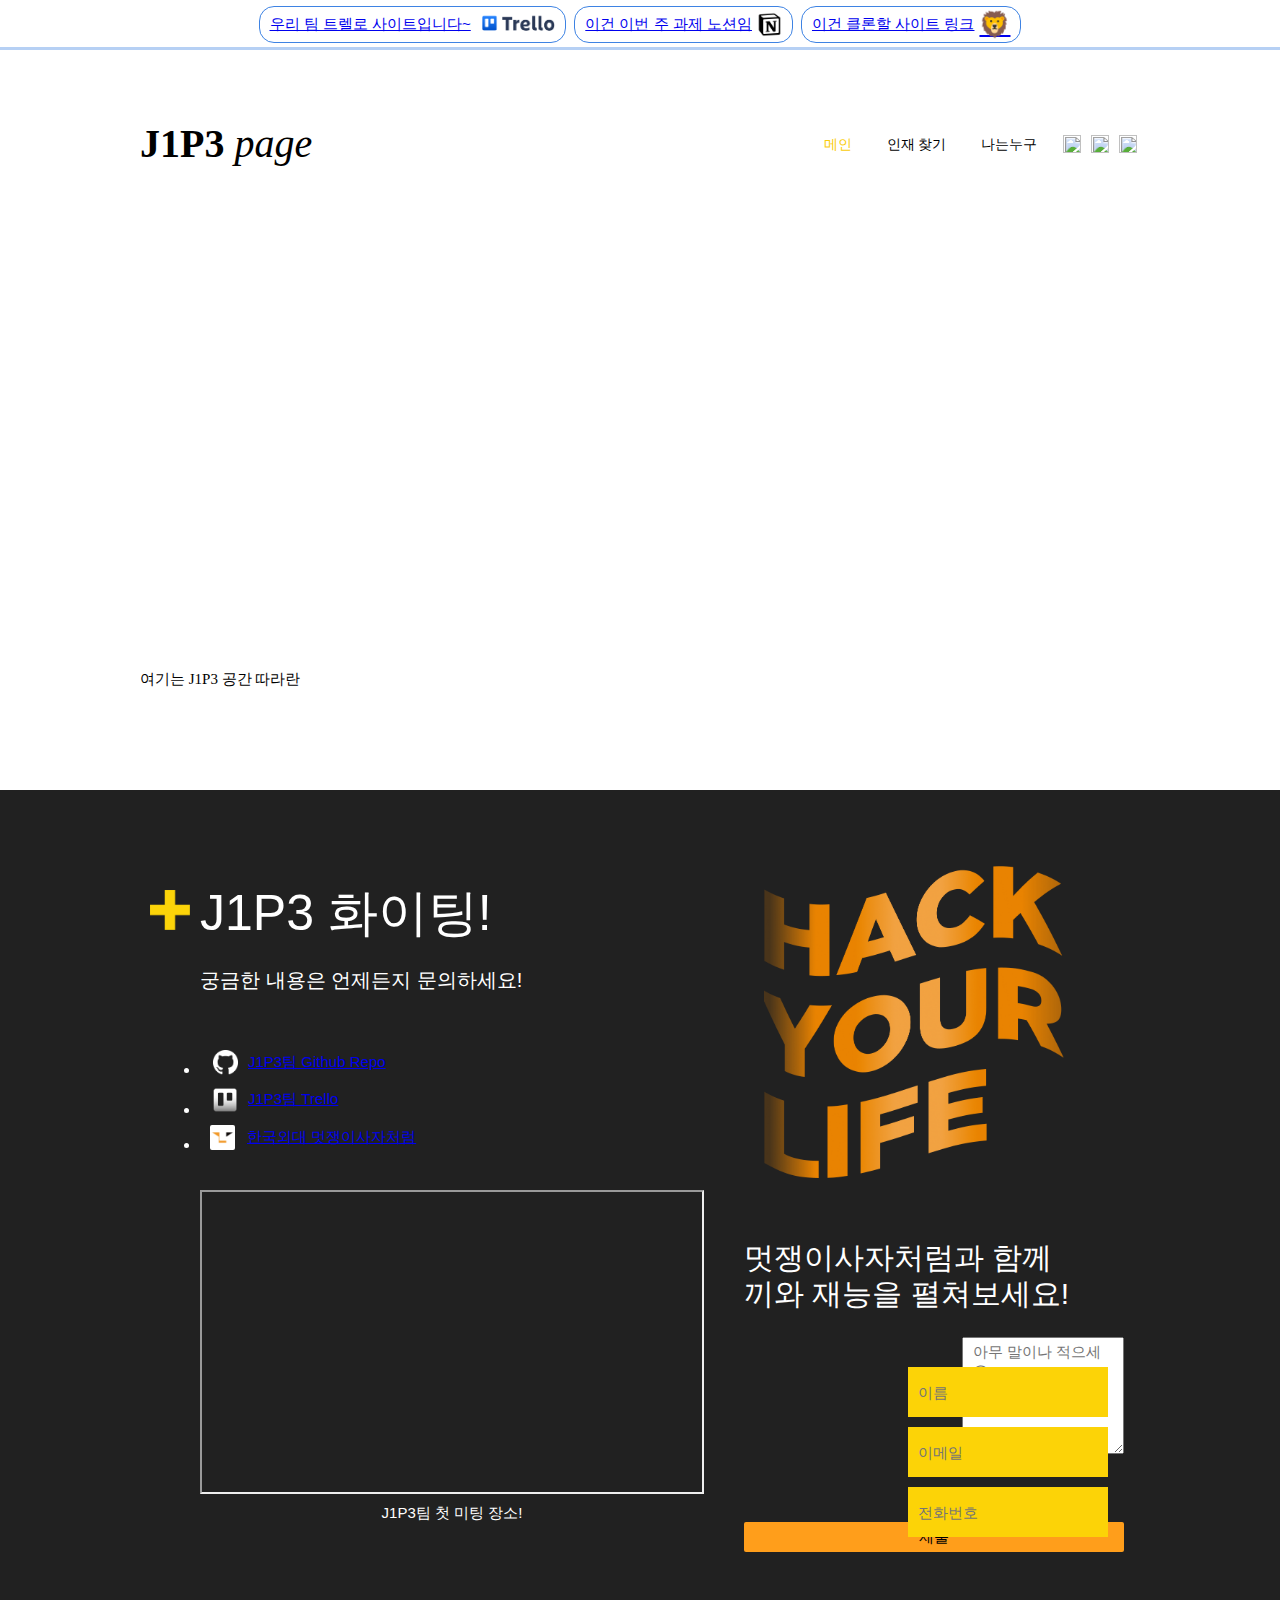
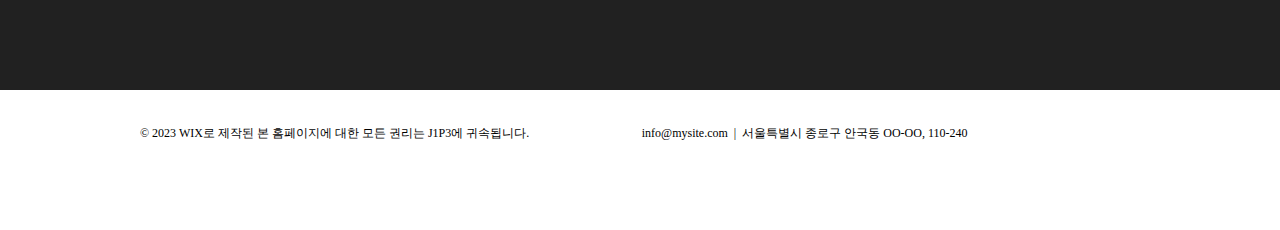
==== index.html @ 61227835 "html태그 이름 수정,누락된  footer css import" ====
<!DOCTYPE html>
<html lang="ko">
  <head>
    <meta charset="UTF-8" />
    <meta name="viewport" content="width=device-width, initial-scale=1.0" />
    <link rel="stylesheet" href="css/styles.css" />
    <script
      src="https://kit.fontawesome.com/c1d888e804.js"
      crossorigin="anonymous"
    ></script>
    <title>멋사 2주차 과제</title>
  </head>
  <body>
    <div class="site_wrap">
      <div class="banner_container">
        <div id="div_trello">
          <a
            class="banner_contents"
            href="https://trello.com/b/6TxgdPiw/html-css-project"
            target="_blank"
          >
            <span>우리 팀 트렐로 사이트입니다~</span>
            <img
              src="img/banner/trello-logo.png"
              id="trello_logo"
              alt="Trello"
            />
          </a>
        </div>
        <div id="div_notion">
          <a
            class="banner_contents"
            href="https://likelionhufs10th.notion.site/afd1e62a368e495a9da12ed2090c5e65"
            target="_blank"
          >
            <span>이건 이번 주 과제 노션임</span>
            <img
              src="img/banner/Notion_app_logo.png"
              id="notion_logo"
              alt="Notion"
            />
          </a>
        </div>
        <div id="div_clonesite">
          <a
            class="banner_contents"
            href="https://rkdrud34.wixsite.com/my-site123"
            target="_blank"
          >
            <span>이건 클론할 사이트 링크</span>
            <span id="clonesite_logo">🦁</span>
          </a>
        </div>
      </div>
      <header>
        <div class="top">
          <!--header 부분-->
          <div class="top_container">
            <h1 class="title">
              <span style="font-weight: bold">J1P3 </span
              ><span style="font-style: italic; font-weight: 100"> page</span>
            </h1>
            <div class="sns">
              <ul>
                <li>
                  <a href="https://www.facebook.com/" target="_blank"
                    ><img
                      src="https://static.wixstatic.com/media/30646eb34311104aba036a018b9a226b.png/v1/fill/w_36,h_36,al_c,usm_0.66_1.00_0.01,enc_auto/30646eb34311104aba036a018b9a226b.png"
                  /></a>
                </li>
                <li>
                  <a href="https://twitter.com/" target="_blank"
                    ><img
                      src="https://static.wixstatic.com/media/d090c1c8997ee76d531500a6002f81a2.png/v1/fill/w_36,h_36,al_c,usm_0.66_1.00_0.01,enc_auto/d090c1c8997ee76d531500a6002f81a2.png"
                  /></a>
                </li>
                <li>
                  <a href="https://www.instagram.com/?hl=ko" target="_blank"
                    ><img
                      src="https://static.wixstatic.com/media/d3645e6fa159b8ef24374656fc7b245a.png/v1/fill/w_36,h_36,al_c,usm_0.66_1.00_0.01,enc_auto/d3645e6fa159b8ef24374656fc7b245a.png"
                  /></a>
                </li>
              </ul>
            </div>
            <div class="page">
              <ul>
                <li>
                  <a href="index.html" target="_self" style="color: #facc0b"
                    >메인</a
                  >
                </li>
                <li><a href="second.html" target="_self">인재 찾기</a></li>
                <li><a href="#" target="_self">나는누구</a></li>
              </ul>
            </div>
          </div>
        </div>
      </header>
      <div class="main_container">
        <div class="first_div" id="CREATIVE_CORNER">
          <!-- class만 쓰세요! id는 헷갈리지 않게 원래 사이트 제목명만 따온 겁니다 :)-->
          <div class="first_content">
            <!--첫번재 div-->
            <div class="fc_top">
              <p>
                HACK YOUR LIFE<br />
                LIKE LION <br />
                내 아이디어를 <br />
                내 손으로 실현하다
              </p>
            </div>

            <div class="fc_bottom">여기는 J1P3 공간 따라란</div>
            <div class="fc_btn">
              <button onclick="">여긴어디</button>
              <button onclick="">나는누구</button>
            </div>
          </div>
        </div>
        <div class="second_div" id="yellow-box"></div>
        <div class="third_div" id="ABOUT_US"></div>
        <div class="fourth_div" id="CONTACT">
          <div class="fourth_content">
            <div class="content-box">
              <img src="img/main/first_div/plus.png" id="title-main-plus" />
              <div id="new-align-div">
                <div class="content-box_title">
                  <div class="title-box">
                    <div class="title-main">
                      <span>J1P3 화이팅!</span>
                    </div>
                    <span class="title-sub"
                      >궁금한 내용은 언제든지 문의하세요!</span
                    >
                  </div>
                </div>
                <div class="info-box">
                  <div class="info-box_leftside">
                    <div class="info_sitelink">
                      <ul>
                        <li>
                          <a
                            href="https://github.com/Likelion-HUFS-10th/J1P3"
                            class="li-link"
                            target="_blank"
                          >
                            <img
                              src="img/main/fourth_div/github.png"
                              id="info-github_logo"
                            />
                            J1P3팀 Github Repo
                          </a>
                        </li>
                        <li>
                          <a
                            href="https://trello.com/b/6TxgdPiw/html-css-project"
                            class="li-link"
                            target="_blank"
                          >
                            <img
                              src="img/main/fourth_div/trello.png"
                              id="info-trello_logo"
                            />
                            J1P3팀 Trello
                          </a>
                        </li>
                        <li>
                          <a
                            href="http://likelion-hufs-seoul.com/"
                            class="li-link"
                            target="_blank"
                          >
                            <img
                              src="img/main/fourth_div/likelion.jpeg"
                              id="info-mutsa_logo"
                            />
                            한국외대 멋쟁이사자처럼
                          </a>
                        </li>
                      </ul>
                    </div>
                    <div class="info_firstwemet">
                      <iframe
                        src="https://www.google.com/maps/embed?pb=!1m18!1m12!1m3!1d3166.061317093031!2d127.03283321529746!3d37.48287937981377!2m3!1f0!2f0!3f0!3m2!1i1024!2i768!4f13.1!3m3!1m2!1s0x357ca14a2f322623%3A0x177b6a5dc918728!2z7Luk7ZS867mIIOyWkeyerOyKpO2PrO2DgOyehOygkA!5e0!3m2!1sko!2skr!4v1649408345898!5m2!1sko!2skr"
                        id="map_firstwemet"
                        loading="lazy"
                        referrerpolicy="no-referrer-when-downgrade"
                      ></iframe>
                      <div>J1P3팀 첫 미팅 장소!</div>
                    </div>
                  </div>
                  <div class="info-box_rightside">
                    <div class="rightside_titlebox">
                      <img
                        src="img/main/fourth_div/hack_your_life.png"
                        id="hack_your_life"
                      />
                      <span class="rightside_title-sent"
                        >멋쟁이사자처럼과 함께<br />
                        끼와 재능을 펼쳐보세요!</span
                      >
                    </div>
                    <form class="info_form" name="login" method="GET">
                      <div id="input-area">
                        <div>
                          <input type="text" placeholder="이름" size="15" />
                          <input type="email" placeholder="이메일" size="15" />
                          <input
                            type="tel"
                            placeholder="전화번호"
                            pattern="010-[0-9]{4}-[0-9]{4}"
                            size="15"
                          />
                        </div>
                        <div>
                          <textarea
                            placeholder="아무 말이나 적으세요..."
                          ></textarea>
                        </div>
                      </div>
                      <button type="button" class="info_form-btn">제출</button>
                    </form>
                    <div class="info_firstwemet"></div>
                  </div>
                </div>
              </div>
            </div>
          </div>
        </div>
      </div>
      <footer>
        <div class="site_footer">
          <p class="site_footer_left">
            © 2023 WIX로 제작된 본 홈페이지에 대한 모든 권리는 J1P3에
            귀속됩니다.
          </p>
          <p class="site_footer_right">
            info@mysite.com &nbsp;|&nbsp; 서울특별시 종로구 안국동 OO-OO,
            110-240
          </p>
          <div class="site_footer_icons">
            <i class="fa-brands fa-facebook-f"></i>
            <i class="fa-brands fa-twitter"></i>
            <i class="fa-brands fa-instagram"></i>
          </div>
        </div>
      </footer>
    </div>
  </body>
</html>
---- css/styles.css ----
/* index.html에 적용될 css 스타일 파일들을 한 데 모으는 파일입니다. */
/* @import "<filename>.css;" 형식이며 css 파일보다 더 깊숙히 있는 경우엔 @import "<foldername>/<filename>.css;"로 작성해주시면 됩니다. */
/* 꿀팁 : 일일이 다 타이핑하지 마시고 쓰고자 하는 줄 윗 코드에 커서를 두고 option+shift+아래화살표 누르면 바로 복사됩니다. */

/* base import */
@import "reset.css";
@import "variables.css";

/* screens */
@import "screens/main.css";
@import "screens/second.css";

/* components */
@import "components/banner-container.css";
@import "components/header.css";
@import "components/first_div.css";
@import "components/fourth_div.css";
@import "components/footer-container.css";
/* --------------------------------------------------- */

body,
input,
textarea,
button {
  font-size: 15px; /* 기본 폰트 사이즈 15pt */
  font-family: NotoSans-Regular, AppleSDGothicNeo-Regular, "맑은 고딕",
    Malgun Gothic, "돋움", dotum, sans-serif;
}

* {
  /* first_div와 header.css에 공통적으로 겹치는 코드라 전역으로 땡겨왔습니다 */
  margin: 0;
  padding: 0;
}
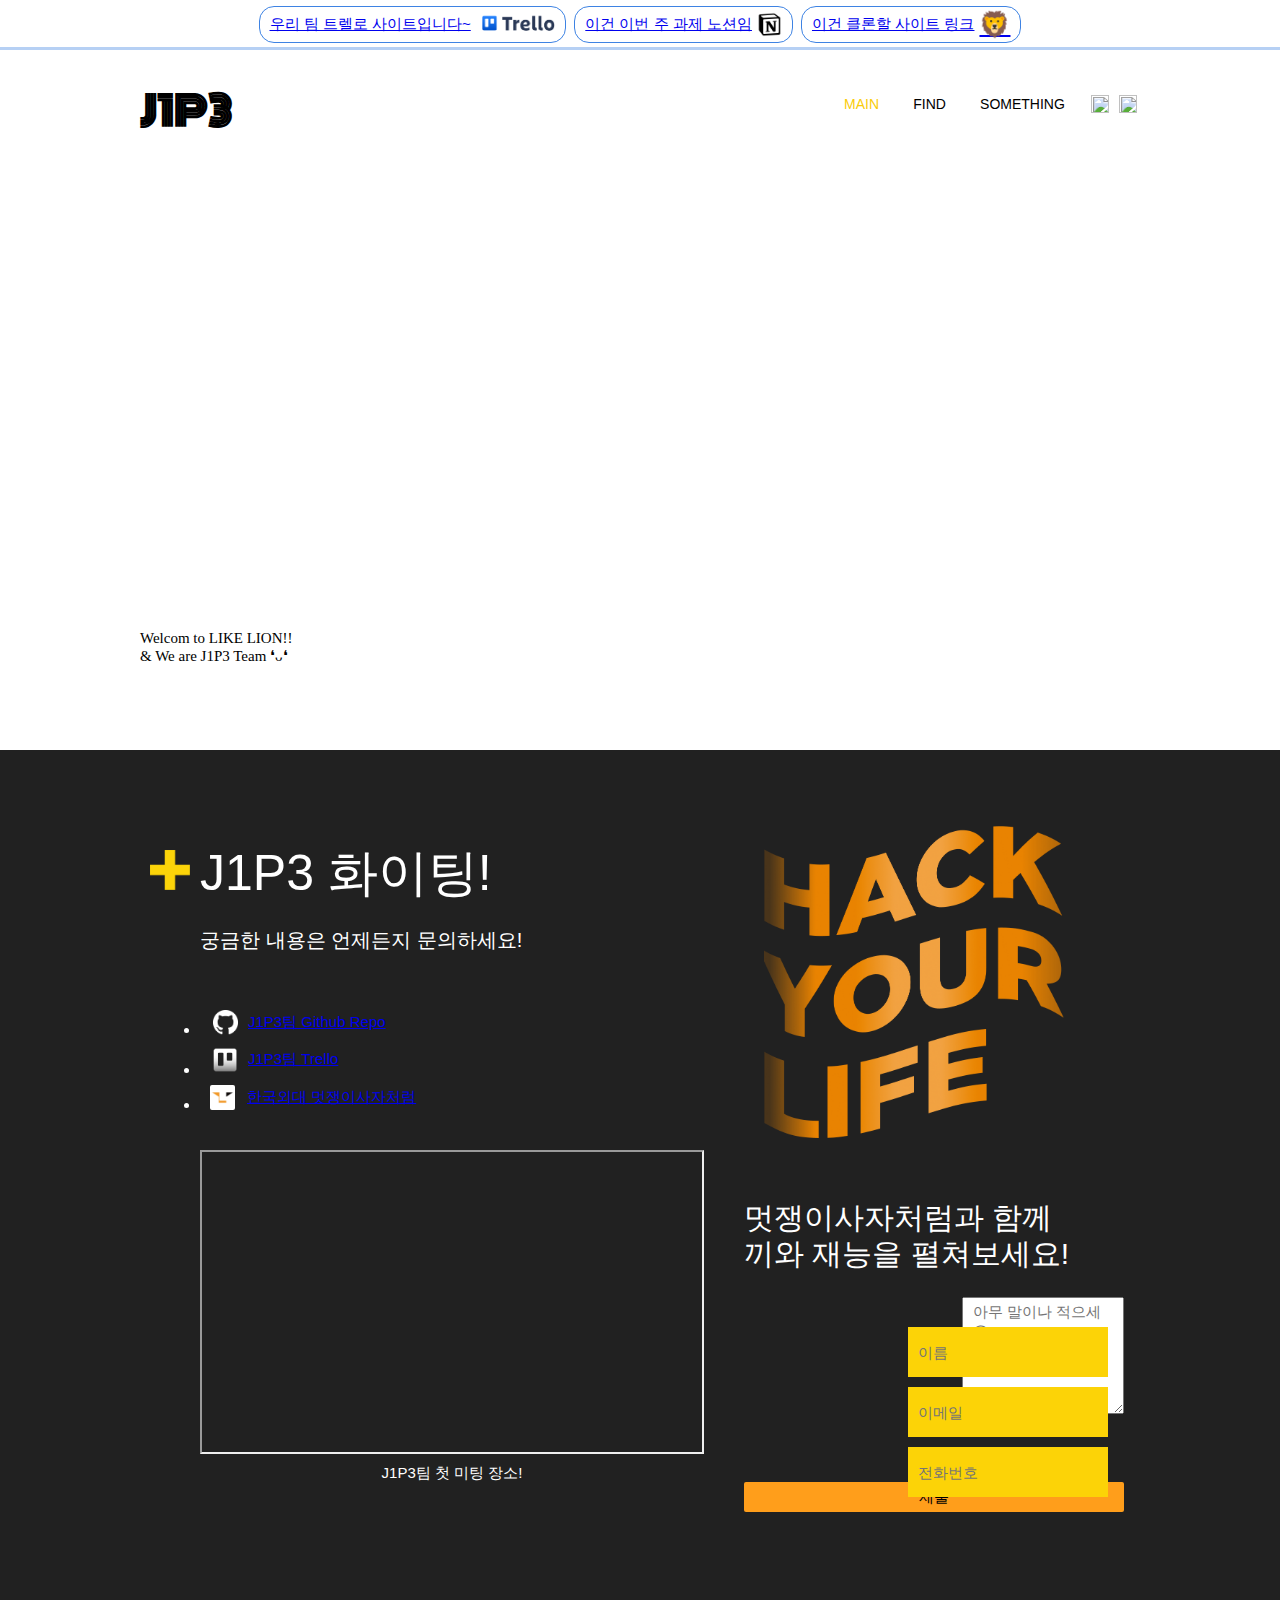
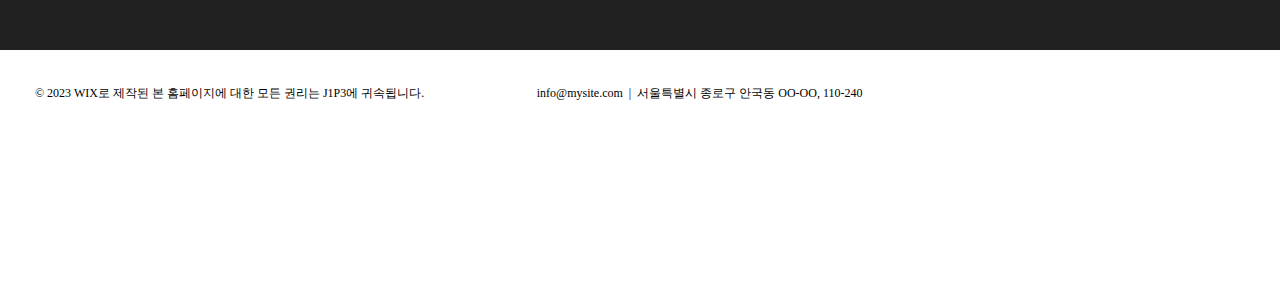
==== commit e68ca8ac: "Merge pull request #9 from Likelion-HUFS-10th/최유정" ====
--- a/index.html
+++ b/index.html
@@ -3,11 +3,10 @@
   <head>
     <meta charset="UTF-8" />
     <meta name="viewport" content="width=device-width, initial-scale=1.0" />
+    <link rel="preconnect" href="https://fonts.googleapis.com">
+    <link rel="preconnect" href="https://fonts.gstatic.com" crossorigin>
+    <link href="https://fonts.googleapis.com/css2?family=Grape+Nuts&family=Jua&family=Monoton&family=Rubik+Glitch&display=swap" rel="stylesheet">
     <link rel="stylesheet" href="css/styles.css" />
-    <script
-      src="https://kit.fontawesome.com/c1d888e804.js"
-      crossorigin="anonymous"
-    ></script>
     <title>멋사 2주차 과제</title>
   </head>
   <body>
@@ -57,25 +56,18 @@
           <!--header 부분-->
           <div class="top_container">
             <h1 class="title">
-              <span style="font-weight: bold">J1P3 </span
-              ><span style="font-style: italic; font-weight: 100"> page</span>
+              <span>J1P3</span>
             </h1>
             <div class="sns">
               <ul>
                 <li>
-                  <a href="https://www.facebook.com/" target="_blank"
+                  <a href="https://www.facebook.com/hufslikelion1/" target="_blank"
                     ><img
                       src="https://static.wixstatic.com/media/30646eb34311104aba036a018b9a226b.png/v1/fill/w_36,h_36,al_c,usm_0.66_1.00_0.01,enc_auto/30646eb34311104aba036a018b9a226b.png"
                   /></a>
                 </li>
                 <li>
-                  <a href="https://twitter.com/" target="_blank"
-                    ><img
-                      src="https://static.wixstatic.com/media/d090c1c8997ee76d531500a6002f81a2.png/v1/fill/w_36,h_36,al_c,usm_0.66_1.00_0.01,enc_auto/d090c1c8997ee76d531500a6002f81a2.png"
-                  /></a>
-                </li>
-                <li>
-                  <a href="https://www.instagram.com/?hl=ko" target="_blank"
+                  <a href="https://www.instagram.com/likelion_hufs/" target="_blank"
                     ><img
                       src="https://static.wixstatic.com/media/d3645e6fa159b8ef24374656fc7b245a.png/v1/fill/w_36,h_36,al_c,usm_0.66_1.00_0.01,enc_auto/d3645e6fa159b8ef24374656fc7b245a.png"
                   /></a>
@@ -86,11 +78,11 @@
               <ul>
                 <li>
                   <a href="index.html" target="_self" style="color: #facc0b"
-                    >메인</a
+                    >MAIN</a
                   >
                 </li>
-                <li><a href="second.html" target="_self">인재 찾기</a></li>
-                <li><a href="#" target="_self">나는누구</a></li>
+                <li><a href="second.html" target="_self">FIND</a></li>
+                <li><a href="#" target="_self">SOMETHING</a></li>
               </ul>
             </div>
           </div>
@@ -105,15 +97,16 @@
               <p>
                 HACK YOUR LIFE<br />
                 LIKE LION <br />
-                내 아이디어를 <br />
-                내 손으로 실현하다
+                <span>내 아이디어를<br />
+                내 손으로 실현하다</span>
               </p>
             </div>
 
-            <div class="fc_bottom">여기는 J1P3 공간 따라란</div>
+            <div class="fc_bottom">Welcom to LIKE LION!!<br/> 
+               <p>& We are J1P3 Team ❛ᴗ❛ </p></div>
             <div class="fc_btn">
-              <button onclick="">여긴어디</button>
-              <button onclick="">나는누구</button>
+              <button onclick="location.href='second.html'">FIND TALENT</button>
+              <button onclick="">SOMETHING</button>
             </div>
           </div>
         </div>
@@ -228,7 +221,7 @@
           </div>
         </div>
       </div>
-      <footer>
+      <div class="footer">
         <div class="site_footer">
           <p class="site_footer_left">
             © 2023 WIX로 제작된 본 홈페이지에 대한 모든 권리는 J1P3에
@@ -244,7 +237,12 @@
             <i class="fa-brands fa-instagram"></i>
           </div>
         </div>
-      </footer>
+      </div>
     </div>
+    <!-- script태그는 아이콘을 불러오기 위한 태그임 -->
+    <script
+      src="https://kit.fontawesome.com/6478f529f2.js"
+      crossorigin="anonymous"
+    ></script>
   </body>
 </html>
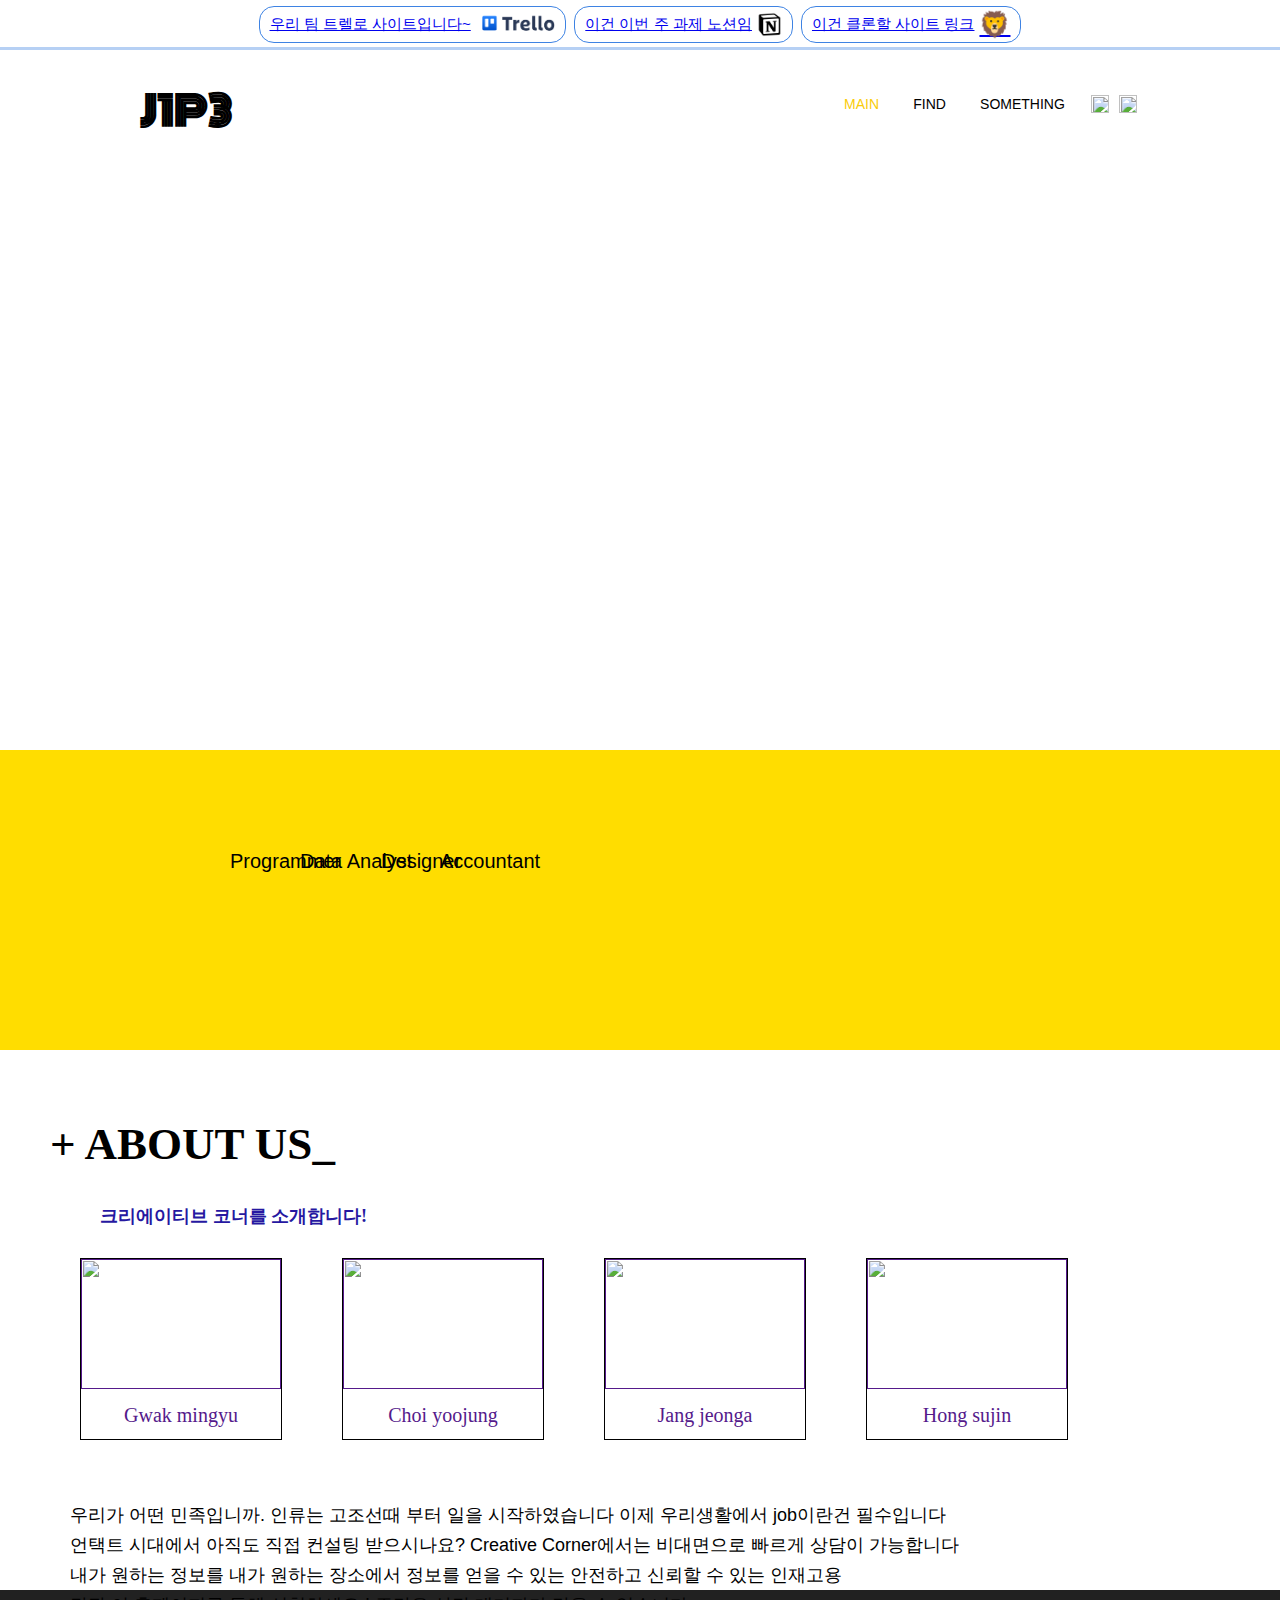
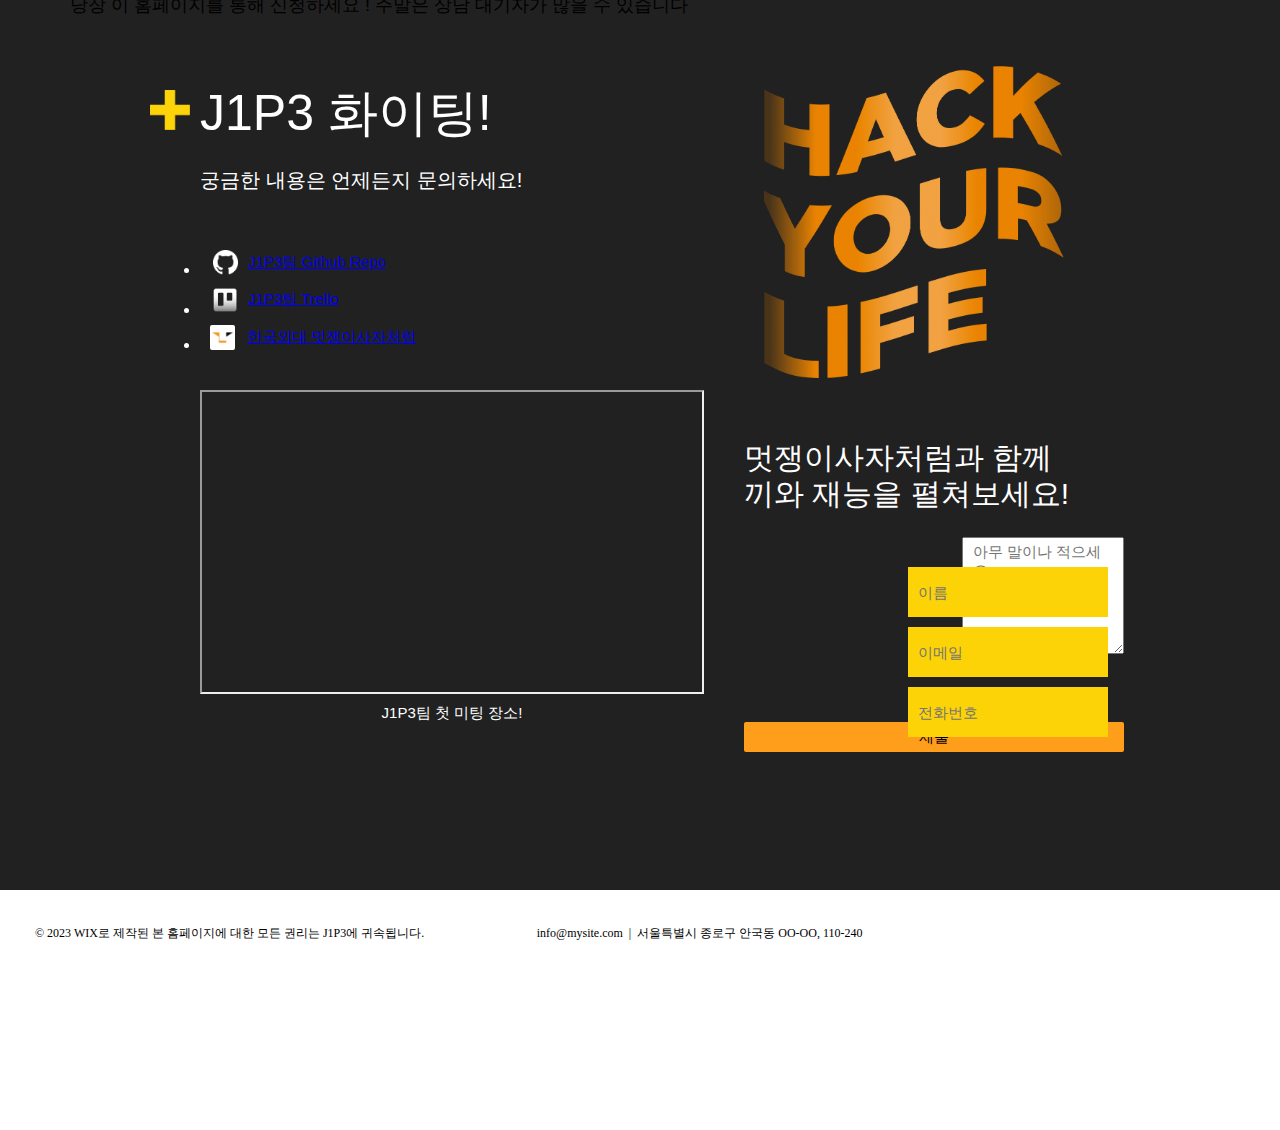
==== commit c71ce8c9: "Merge branch 'main' into 홍수진" ====
--- a/index.html
+++ b/index.html
@@ -8,6 +8,9 @@
     <link href="https://fonts.googleapis.com/css2?family=Grape+Nuts&family=Jua&family=Monoton&family=Rubik+Glitch&display=swap" rel="stylesheet">
     <link rel="stylesheet" href="css/styles.css" />
     <title>멋사 2주차 과제</title>
+    
+    <script src="https://kit.fontawesome.com/7cdeed2abd.js" crossorigin="anonymous"></script>
+
   </head>
   <body>
     <div class="site_wrap">
@@ -110,8 +113,47 @@
             </div>
           </div>
         </div>
-        <div class="second_div" id="yellow-box"></div>
-        <div class="third_div" id="ABOUT_US"></div>
+
+        <div class="second_div" id="yellow-box">
+          <div class="icon">
+            <span class="fa-stack fa-5x"> <i class="fas fa-circle fa-stack-2x " style="color:white"></i>
+            <i class="fa-solid fa-computer fa-stack-1x fa-inverse" style="color:black"></i><p>Programmer</p></span>
+
+            <span class="fa-stack fa-5x"> <i class="fas fa-circle fa-stack-2x " style="color:white"></i>
+            <i class="fa-solid fa-chart-line fa-stack-1x fa-inverse" style="color:black"></i><p>Data Analyst</p></span>
+      
+
+            <span class="fa-stack fa-5x"> <i class="fas fa-circle fa-stack-2x " style="color:white"></i>
+            <i class="fa-solid fa-object-group fa-stack-1x fa-inverse" style="color:black"></i><p>&nbsp;&nbsp;Designer</p></span>
+      
+             
+            <span class="fa-stack fa-5x"> <i class="fas fa-circle fa-stack-2x " style="color:white"></i>
+            <i class="fa-solid fa-list-check fa-stack-1x fa-inverse" style="color:black"></i><p>Accountant</p></span>
+          </div>
+        </div>
+           <!--"메인화면 3 about us"-->
+
+           <br><br><br><br>
+        <div class="third_div" id="ABOUT_US">
+          <h2>+ ABOUT US_</h2><br>
+          <p class="name-text">크리에이티브 코너를 소개합니다!</p>
+     
+            <div class="aa"><a href=""><img src="img/main/third_dev/elsa.jpeg"  width="100%" height="130px"><p>Gwak mingyu</p></a></div>
+            <div class="aa"><a href=""><img src="img/main/third_dev/brooni.png" width="100%" height="130px"><p>Choi yoojung</p></a></div>
+            <div class="aa"><a href=""><img src="img/main/third_dev/olaf.jpeg" width="100%" height="130px"><p>Jang jeonga</p></a></div>
+            <div class="aa"><a href=""><img src="img/main/third_dev/deer.jpeg" width="100%" height="130px"><p>Hong sujin</p></a></div>
+            
+        </div>
+
+        <div class="third2_div" id="ybox">
+          <p class="text" style="font-size: 18px;"> 
+            우리가 어떤 민족입니까. 인류는 고조선때 부터 일을 시작하였습니다 이제 우리생활에서 job이란건 필수입니다 <br>
+            언택트 시대에서 아직도 직접 컨설팅 받으시나요? Creative Corner에서는 비대면으로 빠르게 상담이 가능합니다 <br>
+            내가 원하는 정보를 내가 원하는 장소에서 정보를 얻을 수 있는 안전하고 신뢰할 수 있는 인재고용<br>
+            당장 이 홈페이지를 통해 신청하세요 ! 주말은 상담 대기자가 많을 수 있습니다 <br>
+          </p>
+        </div>
+        
         <div class="fourth_div" id="CONTACT">
           <div class="fourth_content">
             <div class="content-box">
@@ -236,7 +278,7 @@
             <i class="fa-brands fa-twitter"></i>
             <i class="fa-brands fa-instagram"></i>
           </div>
-        </div>
+        </div>  
       </div>
     </div>
     <!-- script태그는 아이콘을 불러오기 위한 태그임 -->
--- a/css/styles.css
+++ b/css/styles.css
@@ -14,8 +14,11 @@
 @import "components/banner-container.css";
 @import "components/header.css";
 @import "components/first_div.css";
+@import "components/second_div.css";
+@import "components/third_div.css";
 @import "components/fourth_div.css";
 @import "components/footer-container.css";
+
 /* --------------------------------------------------- */
 
 body,
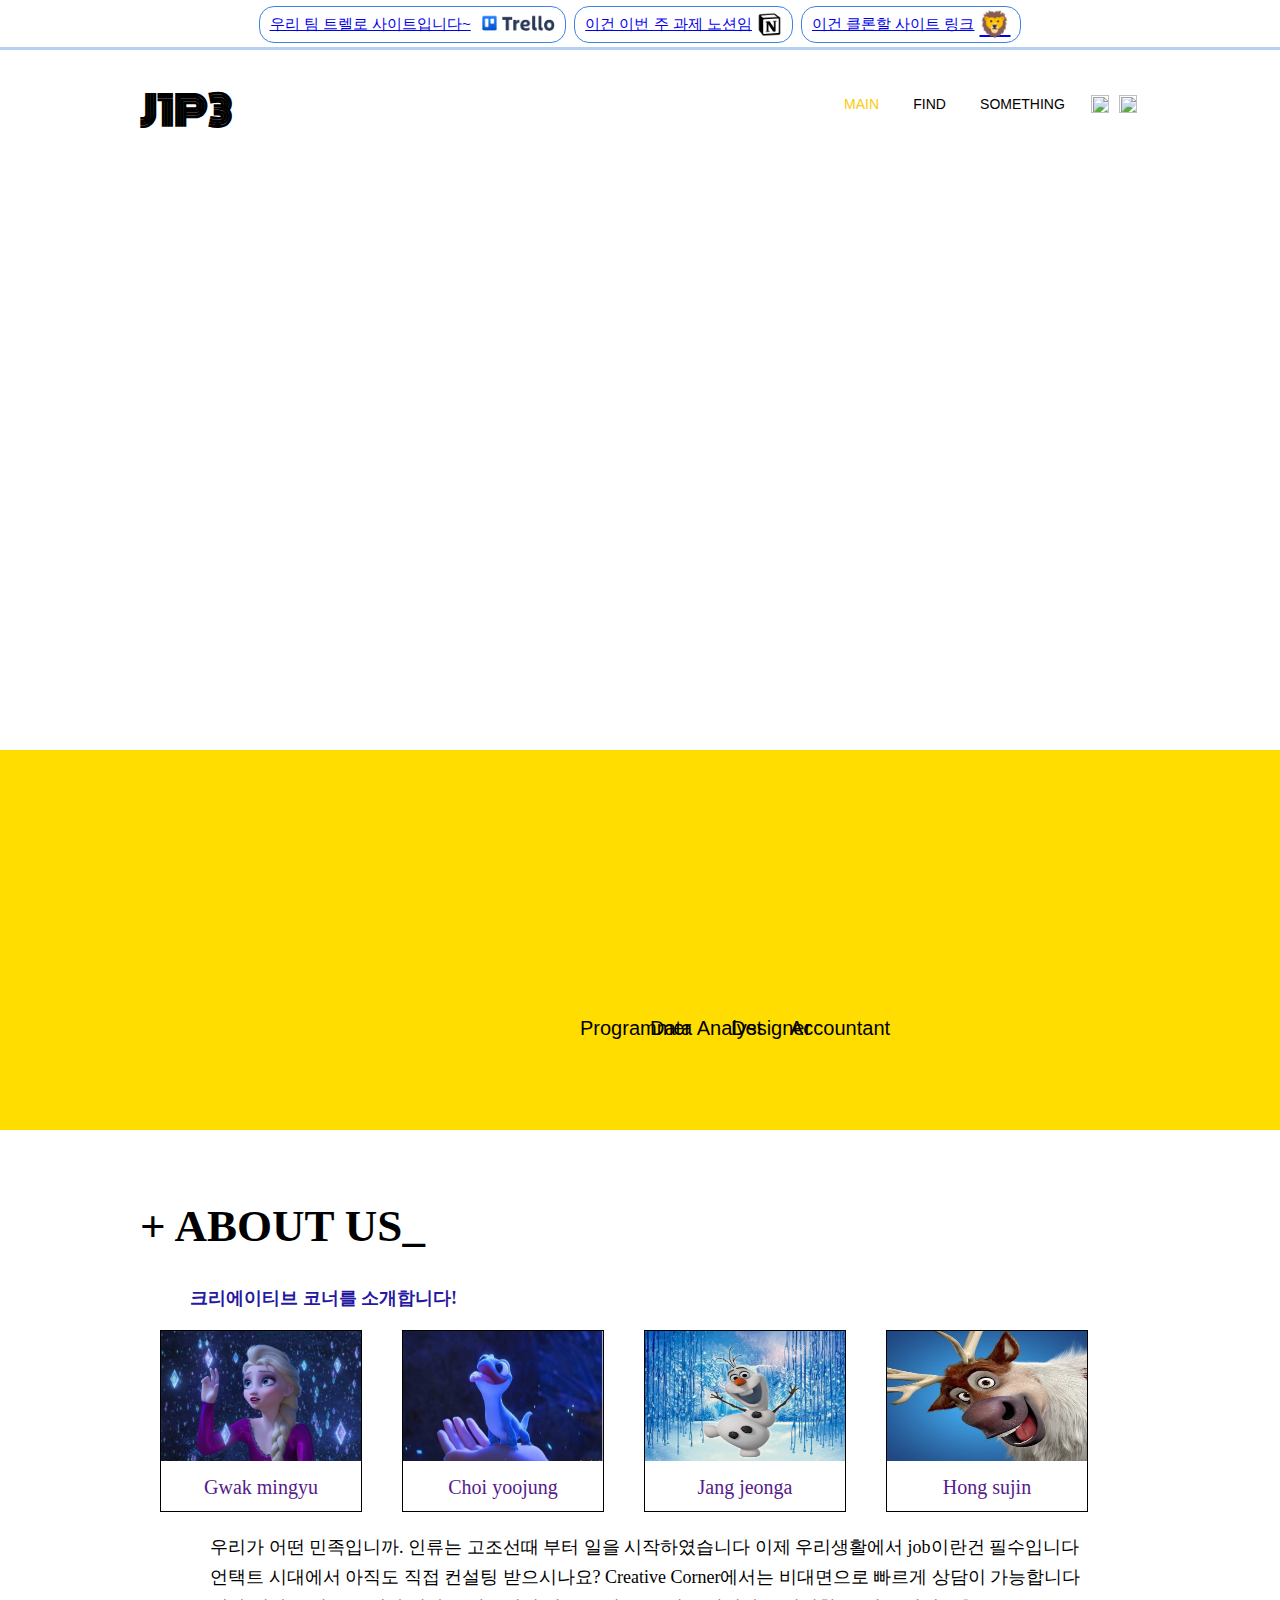
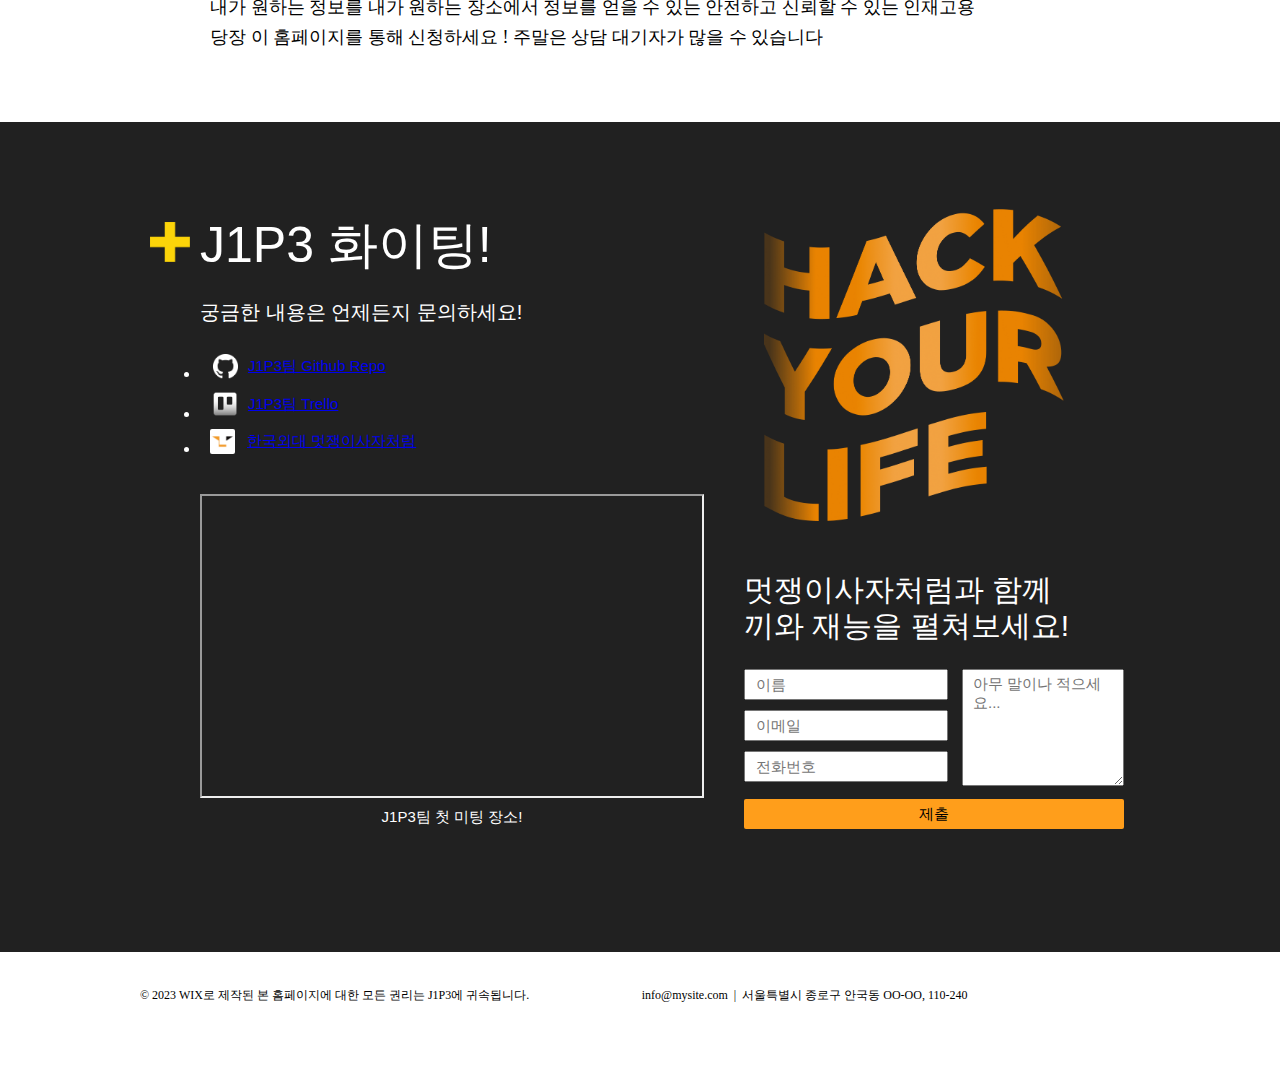
==== commit 2be9f6b7: "충돌해결" ====
--- a/index.html
+++ b/index.html
@@ -3,14 +3,19 @@
   <head>
     <meta charset="UTF-8" />
     <meta name="viewport" content="width=device-width, initial-scale=1.0" />
-    <link rel="preconnect" href="https://fonts.googleapis.com">
-    <link rel="preconnect" href="https://fonts.gstatic.com" crossorigin>
-    <link href="https://fonts.googleapis.com/css2?family=Grape+Nuts&family=Jua&family=Monoton&family=Rubik+Glitch&display=swap" rel="stylesheet">
+    <link rel="preconnect" href="https://fonts.googleapis.com" />
+    <link rel="preconnect" href="https://fonts.gstatic.com" crossorigin />
+    <link
+      href="https://fonts.googleapis.com/css2?family=Grape+Nuts&family=Jua&family=Monoton&family=Rubik+Glitch&display=swap"
+      rel="stylesheet"
+    />
     <link rel="stylesheet" href="css/styles.css" />
     <title>멋사 2주차 과제</title>
-    
-    <script src="https://kit.fontawesome.com/7cdeed2abd.js" crossorigin="anonymous"></script>
-
+
+    <script
+      src="https://kit.fontawesome.com/7cdeed2abd.js"
+      crossorigin="anonymous"
+    ></script>
   </head>
   <body>
     <div class="site_wrap">
@@ -64,13 +69,17 @@
             <div class="sns">
               <ul>
                 <li>
-                  <a href="https://www.facebook.com/hufslikelion1/" target="_blank"
+                  <a
+                    href="https://www.facebook.com/hufslikelion1/"
+                    target="_blank"
                     ><img
                       src="https://static.wixstatic.com/media/30646eb34311104aba036a018b9a226b.png/v1/fill/w_36,h_36,al_c,usm_0.66_1.00_0.01,enc_auto/30646eb34311104aba036a018b9a226b.png"
                   /></a>
                 </li>
                 <li>
-                  <a href="https://www.instagram.com/likelion_hufs/" target="_blank"
+                  <a
+                    href="https://www.instagram.com/likelion_hufs/"
+                    target="_blank"
                     ><img
                       src="https://static.wixstatic.com/media/d3645e6fa159b8ef24374656fc7b245a.png/v1/fill/w_36,h_36,al_c,usm_0.66_1.00_0.01,enc_auto/d3645e6fa159b8ef24374656fc7b245a.png"
                   /></a>
@@ -100,13 +109,17 @@
               <p>
                 HACK YOUR LIFE<br />
                 LIKE LION <br />
-                <span>내 아이디어를<br />
-                내 손으로 실현하다</span>
+                <span
+                  >내 아이디어를<br />
+                  내 손으로 실현하다</span
+                >
               </p>
             </div>
 
-            <div class="fc_bottom">Welcom to LIKE LION!!<br/> 
-               <p>& We are J1P3 Team ❛ᴗ❛ </p></div>
+            <div class="fc_bottom">
+              Welcom to LIKE LION!!<br />
+              <p>& We are J1P3 Team ❛ᴗ❛</p>
+            </div>
             <div class="fc_btn">
               <button onclick="location.href='second.html'">FIND TALENT</button>
               <button onclick="">SOMETHING</button>
@@ -115,45 +128,106 @@
         </div>
 
         <div class="second_div" id="yellow-box">
-          <div class="icon">
-            <span class="fa-stack fa-5x"> <i class="fas fa-circle fa-stack-2x " style="color:white"></i>
-            <i class="fa-solid fa-computer fa-stack-1x fa-inverse" style="color:black"></i><p>Programmer</p></span>
-
-            <span class="fa-stack fa-5x"> <i class="fas fa-circle fa-stack-2x " style="color:white"></i>
-            <i class="fa-solid fa-chart-line fa-stack-1x fa-inverse" style="color:black"></i><p>Data Analyst</p></span>
-      
-
-            <span class="fa-stack fa-5x"> <i class="fas fa-circle fa-stack-2x " style="color:white"></i>
-            <i class="fa-solid fa-object-group fa-stack-1x fa-inverse" style="color:black"></i><p>&nbsp;&nbsp;Designer</p></span>
-      
-             
-            <span class="fa-stack fa-5x"> <i class="fas fa-circle fa-stack-2x " style="color:white"></i>
-            <i class="fa-solid fa-list-check fa-stack-1x fa-inverse" style="color:black"></i><p>Accountant</p></span>
-          </div>
-        </div>
-           <!--"메인화면 3 about us"-->
-
-           <br><br><br><br>
+          <div class="icon-container">
+            <span class="fa-stack fa-5x">
+              <i class="fas fa-circle fa-stack-2x" style="color: white"></i>
+              <i
+                class="fa-solid fa-computer fa-stack-1x fa-inverse"
+                style="color: black"
+              ></i>
+              <p>Programmer</p></span
+            >
+
+            <span class="fa-stack fa-5x">
+              <i class="fas fa-circle fa-stack-2x" style="color: white"></i>
+              <i
+                class="fa-solid fa-chart-line fa-stack-1x fa-inverse"
+                style="color: black"
+              ></i>
+              <p>Data Analyst</p></span
+            >
+
+            <span class="fa-stack fa-5x">
+              <i class="fas fa-circle fa-stack-2x" style="color: white"></i>
+              <i
+                class="fa-solid fa-object-group fa-stack-1x fa-inverse"
+                style="color: black"
+              ></i>
+              <p>&nbsp;&nbsp;Designer</p></span
+            >
+
+            <span class="fa-stack fa-5x">
+              <i class="fas fa-circle fa-stack-2x" style="color: white"></i>
+              <i
+                class="fa-solid fa-list-check fa-stack-1x fa-inverse"
+                style="color: black"
+              ></i>
+              <p>Accountant</p></span
+            >
+          </div>
+        </div>
+        <!--"메인화면 3 about us"-->
         <div class="third_div" id="ABOUT_US">
-          <h2>+ ABOUT US_</h2><br>
-          <p class="name-text">크리에이티브 코너를 소개합니다!</p>
-     
-            <div class="aa"><a href=""><img src="img/main/third_dev/elsa.jpeg"  width="100%" height="130px"><p>Gwak mingyu</p></a></div>
-            <div class="aa"><a href=""><img src="img/main/third_dev/brooni.png" width="100%" height="130px"><p>Choi yoojung</p></a></div>
-            <div class="aa"><a href=""><img src="img/main/third_dev/olaf.jpeg" width="100%" height="130px"><p>Jang jeonga</p></a></div>
-            <div class="aa"><a href=""><img src="img/main/third_dev/deer.jpeg" width="100%" height="130px"><p>Hong sujin</p></a></div>
-            
-        </div>
-
-        <div class="third2_div" id="ybox">
-          <p class="text" style="font-size: 18px;"> 
-            우리가 어떤 민족입니까. 인류는 고조선때 부터 일을 시작하였습니다 이제 우리생활에서 job이란건 필수입니다 <br>
-            언택트 시대에서 아직도 직접 컨설팅 받으시나요? Creative Corner에서는 비대면으로 빠르게 상담이 가능합니다 <br>
-            내가 원하는 정보를 내가 원하는 장소에서 정보를 얻을 수 있는 안전하고 신뢰할 수 있는 인재고용<br>
-            당장 이 홈페이지를 통해 신청하세요 ! 주말은 상담 대기자가 많을 수 있습니다 <br>
-          </p>
-        </div>
-        
+          <div class="third_div-img_container">
+            <h2>+ ABOUT US_</h2>
+            <br />
+            <p class="name-text">크리에이티브 코너를 소개합니다!</p>
+
+            <div class="aa">
+              <a href=""
+                ><img
+                  src="img/main/third_dev/elsa.jpeg"
+                  width="100%"
+                  height="130px"
+                />
+                <p>Gwak mingyu</p></a
+              >
+            </div>
+            <div class="aa">
+              <a href=""
+                ><img
+                  src="img/main/third_dev/brooni.png"
+                  width="100%"
+                  height="130px"
+                />
+                <p>Choi yoojung</p></a
+              >
+            </div>
+            <div class="aa">
+              <a href=""
+                ><img
+                  src="img/main/third_dev/olaf.jpeg"
+                  width="100%"
+                  height="130px"
+                />
+                <p>Jang jeonga</p></a
+              >
+            </div>
+            <div class="aa">
+              <a href=""
+                ><img
+                  src="img/main/third_dev/deer.jpeg"
+                  width="100%"
+                  height="130px"
+                />
+                <p>Hong sujin</p></a
+              >
+            </div>
+          </div>
+          <div class="third_div-tex_container" id="ybox">
+            <p class="third_div-text" style="font-size: 18px">
+              우리가 어떤 민족입니까. 인류는 고조선때 부터 일을 시작하였습니다
+              이제 우리생활에서 job이란건 필수입니다 <br />
+              언택트 시대에서 아직도 직접 컨설팅 받으시나요? Creative
+              Corner에서는 비대면으로 빠르게 상담이 가능합니다 <br />
+              내가 원하는 정보를 내가 원하는 장소에서 정보를 얻을 수 있는
+              안전하고 신뢰할 수 있는 인재고용<br />
+              당장 이 홈페이지를 통해 신청하세요 ! 주말은 상담 대기자가 많을 수
+              있습니다 <br />
+            </p>
+          </div>
+        </div>
+
         <div class="fourth_div" id="CONTACT">
           <div class="fourth_content">
             <div class="content-box">
@@ -263,7 +337,7 @@
           </div>
         </div>
       </div>
-      <div class="footer">
+      <footer>
         <div class="site_footer">
           <p class="site_footer_left">
             © 2023 WIX로 제작된 본 홈페이지에 대한 모든 권리는 J1P3에
@@ -278,8 +352,8 @@
             <i class="fa-brands fa-twitter"></i>
             <i class="fa-brands fa-instagram"></i>
           </div>
-        </div>  
-      </div>
+        </div>
+      </footer>
     </div>
     <!-- script태그는 아이콘을 불러오기 위한 태그임 -->
     <script
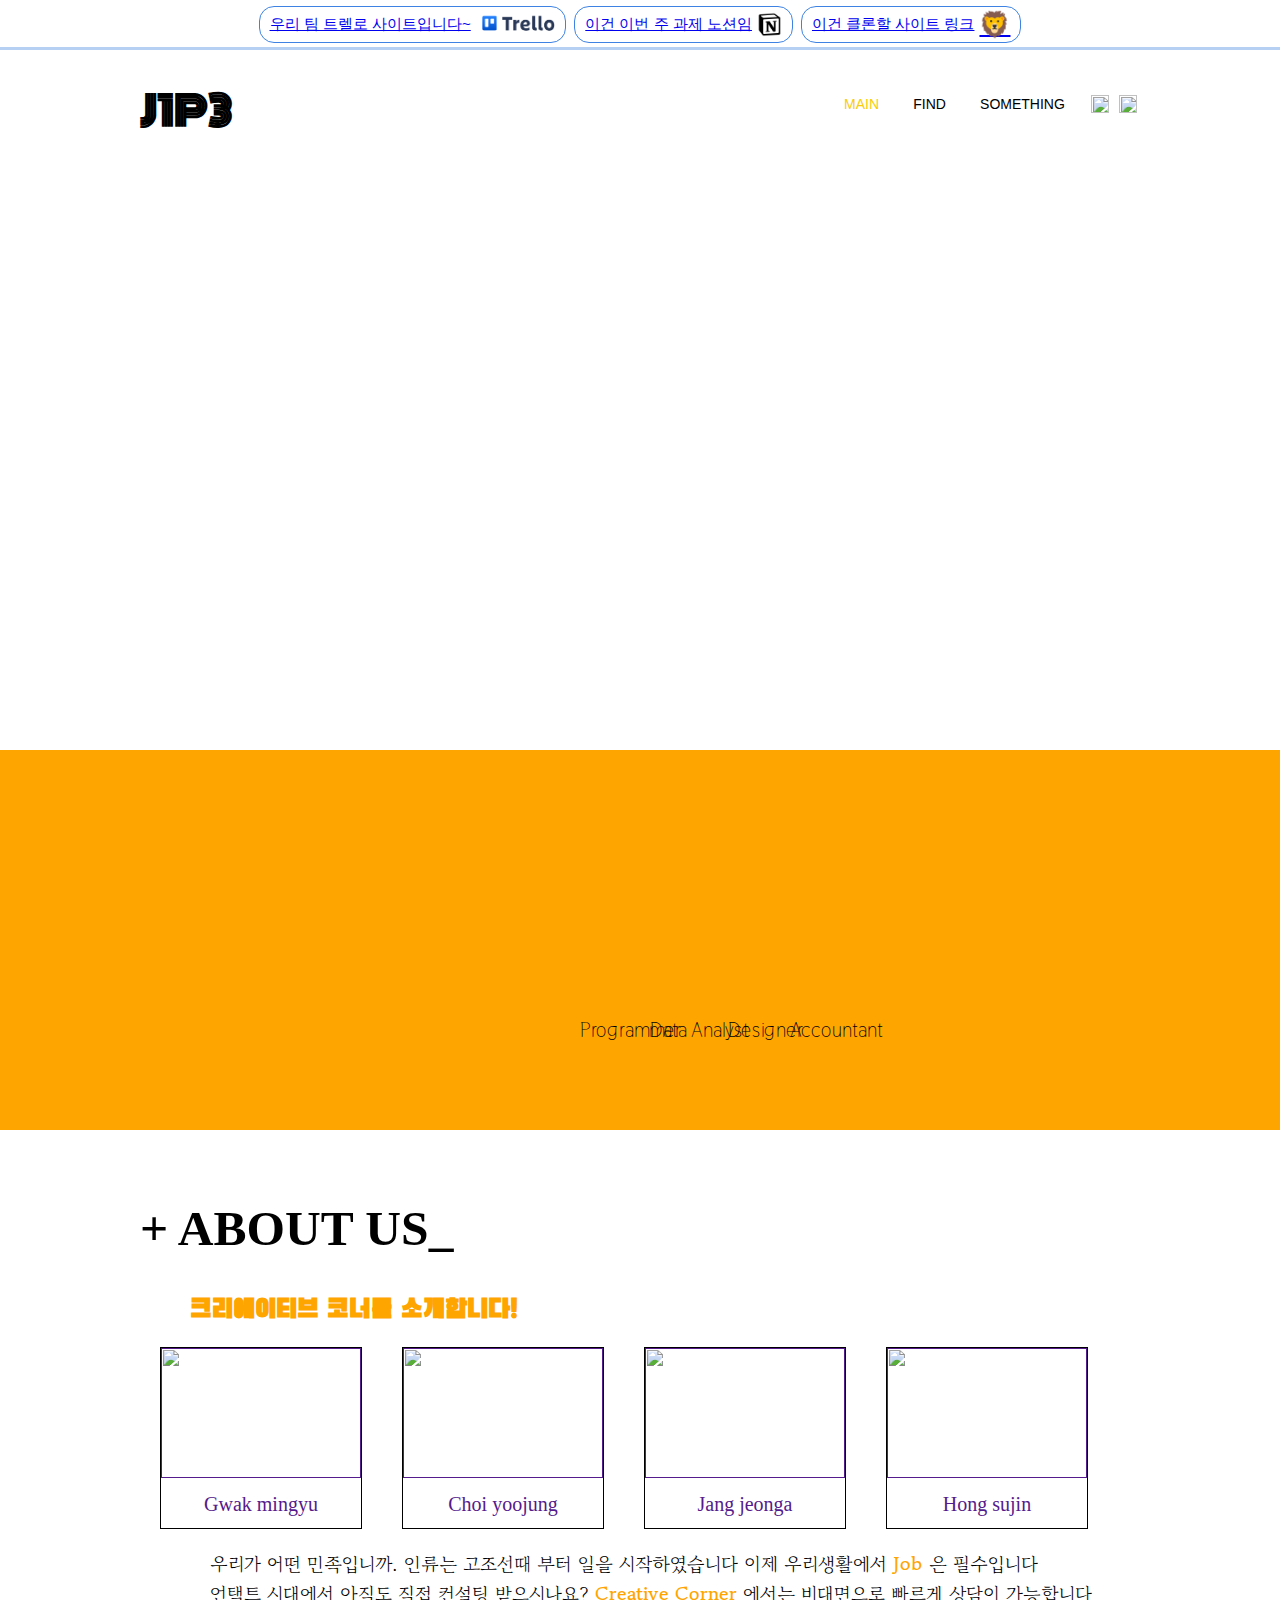
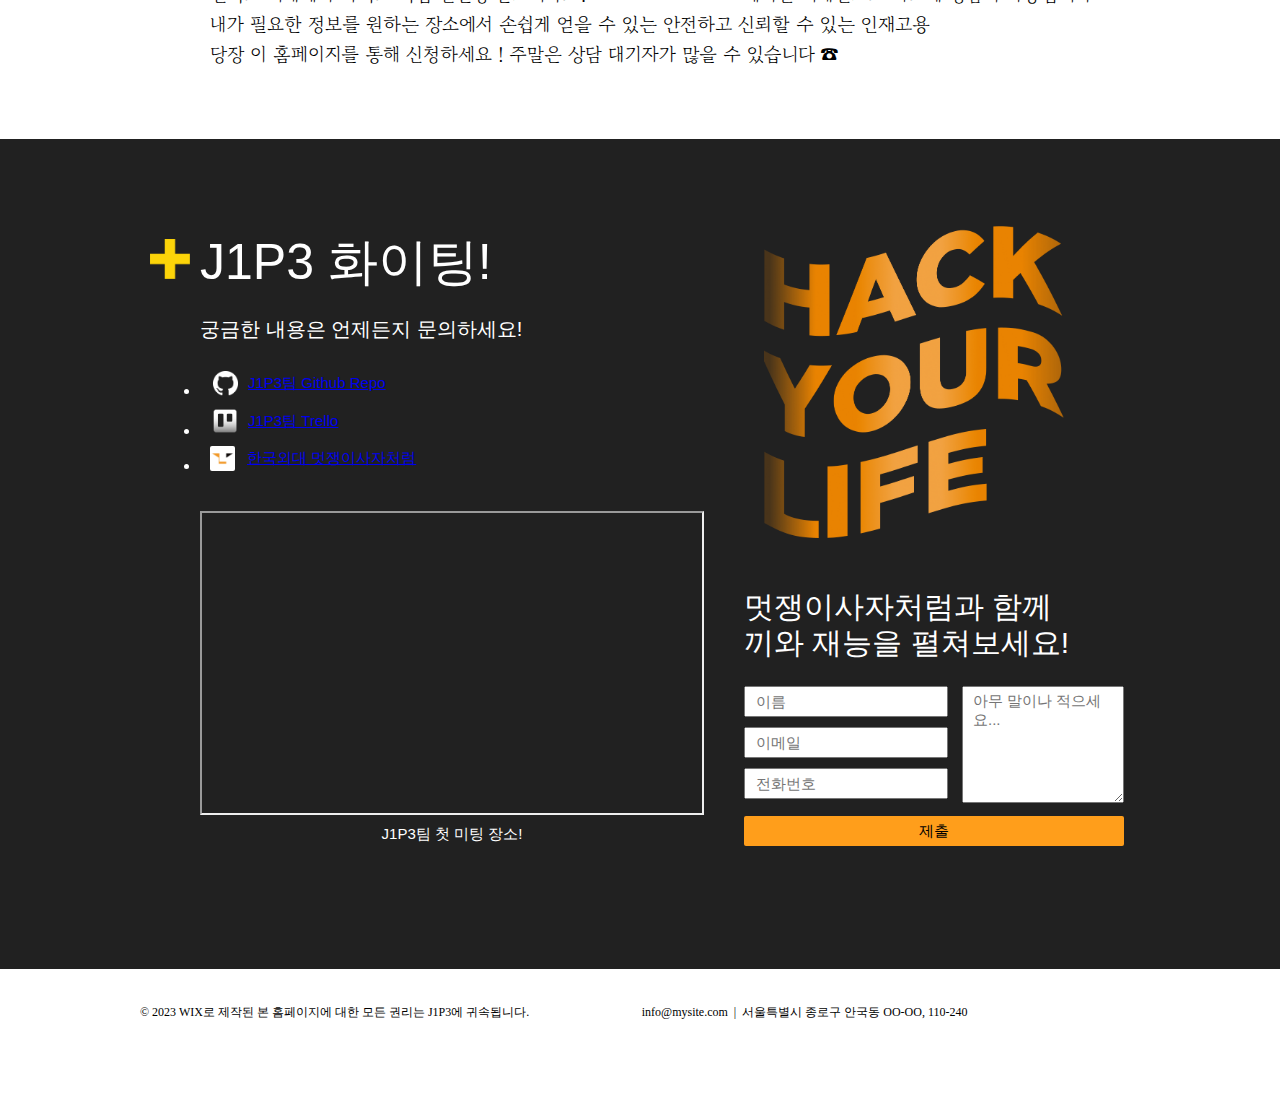
==== commit e9f34108: "남은거 수정" ====
--- a/index.html
+++ b/index.html
@@ -176,7 +176,7 @@
             <div class="aa">
               <a href=""
                 ><img
-                  src="img/main/third_dev/elsa.jpeg"
+                  src="img/main/third_dev/파이리.png"
                   width="100%"
                   height="130px"
                 />
@@ -186,7 +186,7 @@
             <div class="aa">
               <a href=""
                 ><img
-                  src="img/main/third_dev/brooni.png"
+                  src="img/main/third_dev/심바.jpeg"
                   width="100%"
                   height="130px"
                 />
@@ -196,7 +196,7 @@
             <div class="aa">
               <a href=""
                 ><img
-                  src="img/main/third_dev/olaf.jpeg"
+                  src="img/main/third_dev/짤랑이1.jpeg"
                   width="100%"
                   height="130px"
                 />
@@ -206,7 +206,7 @@
             <div class="aa">
               <a href=""
                 ><img
-                  src="img/main/third_dev/deer.jpeg"
+                  src="img/main/third_dev/뚱랑이1.jpeg"
                   width="100%"
                   height="130px"
                 />
@@ -215,15 +215,17 @@
             </div>
           </div>
           <div class="third_div-tex_container" id="ybox">
-            <p class="third_div-text" style="font-size: 18px">
+            <p class="third_div-text" style="font-size: 19px">
               우리가 어떤 민족입니까. 인류는 고조선때 부터 일을 시작하였습니다
-              이제 우리생활에서 job이란건 필수입니다 <br />
-              언택트 시대에서 아직도 직접 컨설팅 받으시나요? Creative
-              Corner에서는 비대면으로 빠르게 상담이 가능합니다 <br />
-              내가 원하는 정보를 내가 원하는 장소에서 정보를 얻을 수 있는
+              이제 우리생활에서  <span style=" color: orange; font-size: 19px; font-weight: bold;"> Job
+              </span>  은 필수입니다 <br />
+              언택트 시대에서 아직도 직접 컨설팅 받으시나요? 
+              <span style=" color: orange; font-size: 19px; font-weight: bold;">Creative
+              Corner</span> 에서는 비대면으로 빠르게 상담이 가능합니다 <br />
+              내가 필요한 정보를 원하는 장소에서 손쉽게 얻을 수 있는
               안전하고 신뢰할 수 있는 인재고용<br />
               당장 이 홈페이지를 통해 신청하세요 ! 주말은 상담 대기자가 많을 수
-              있습니다 <br />
+              있습니다 ☎ <br />
             </p>
           </div>
         </div>
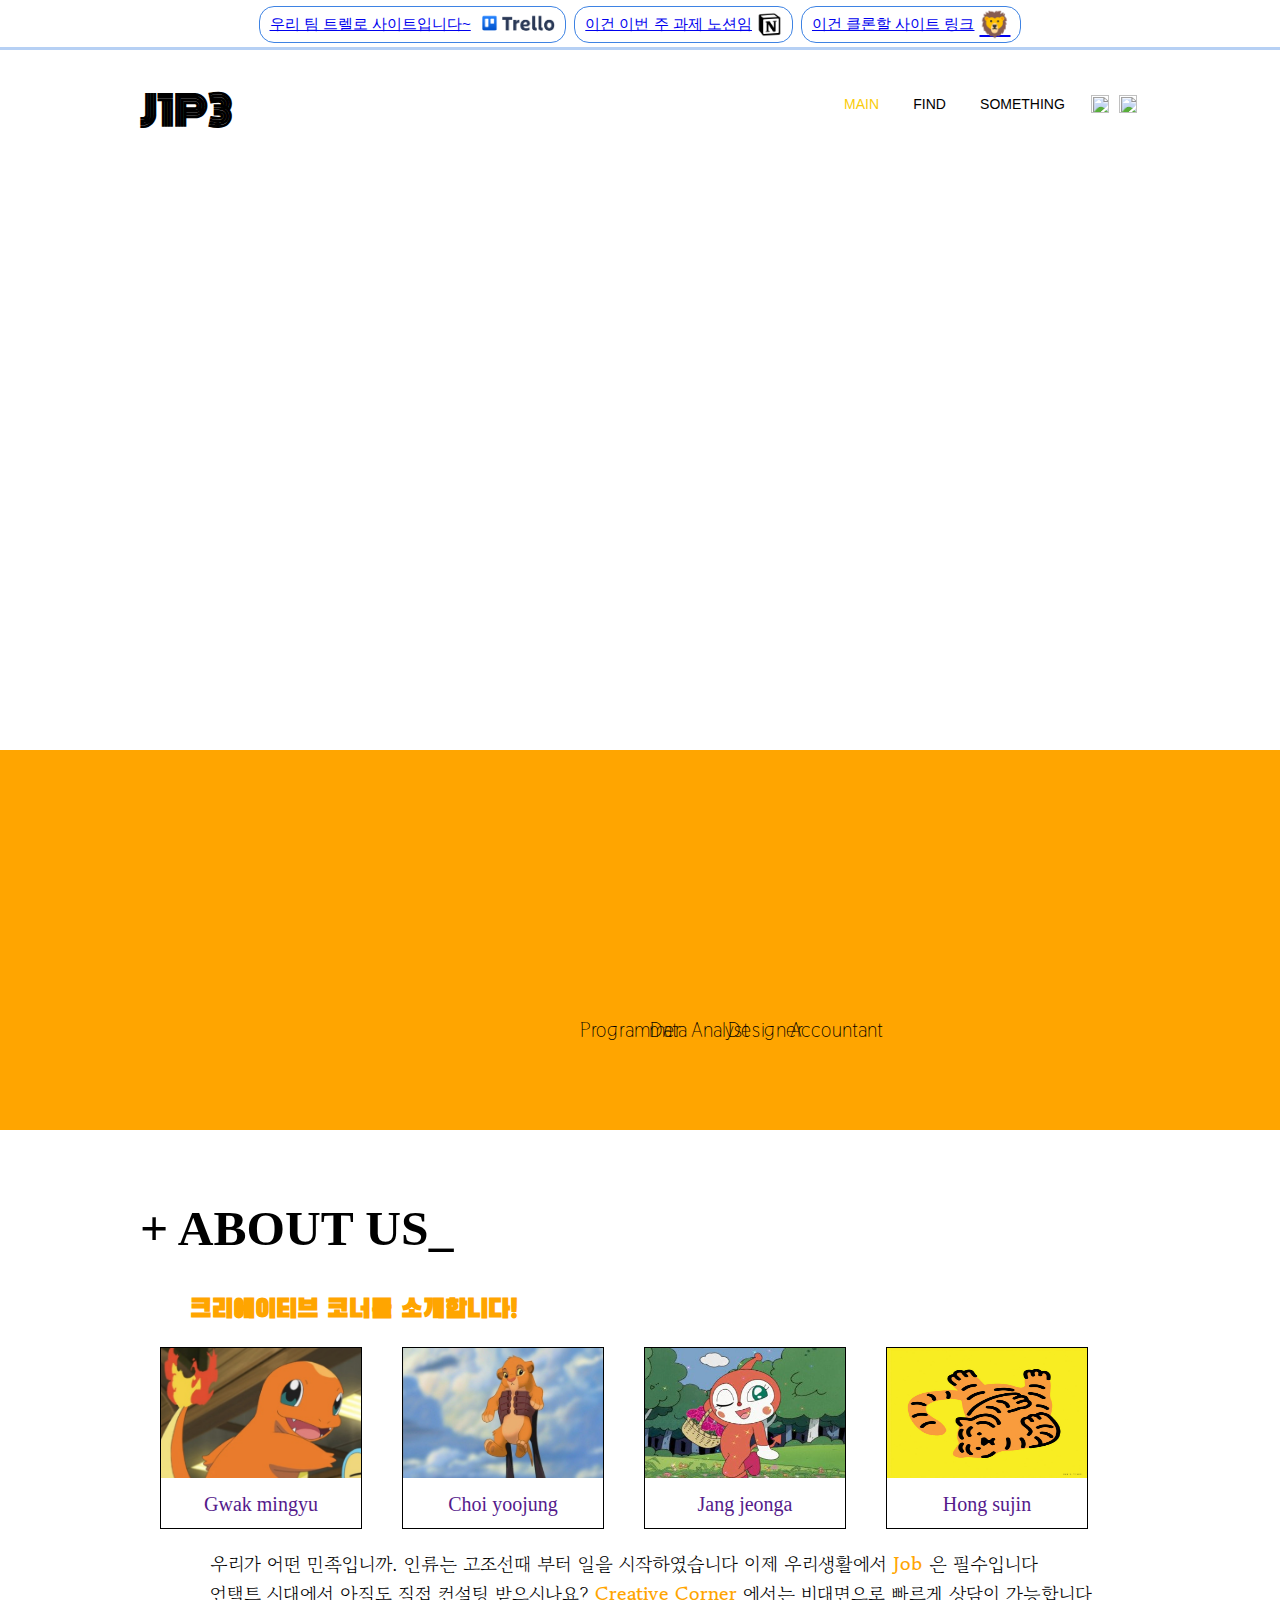
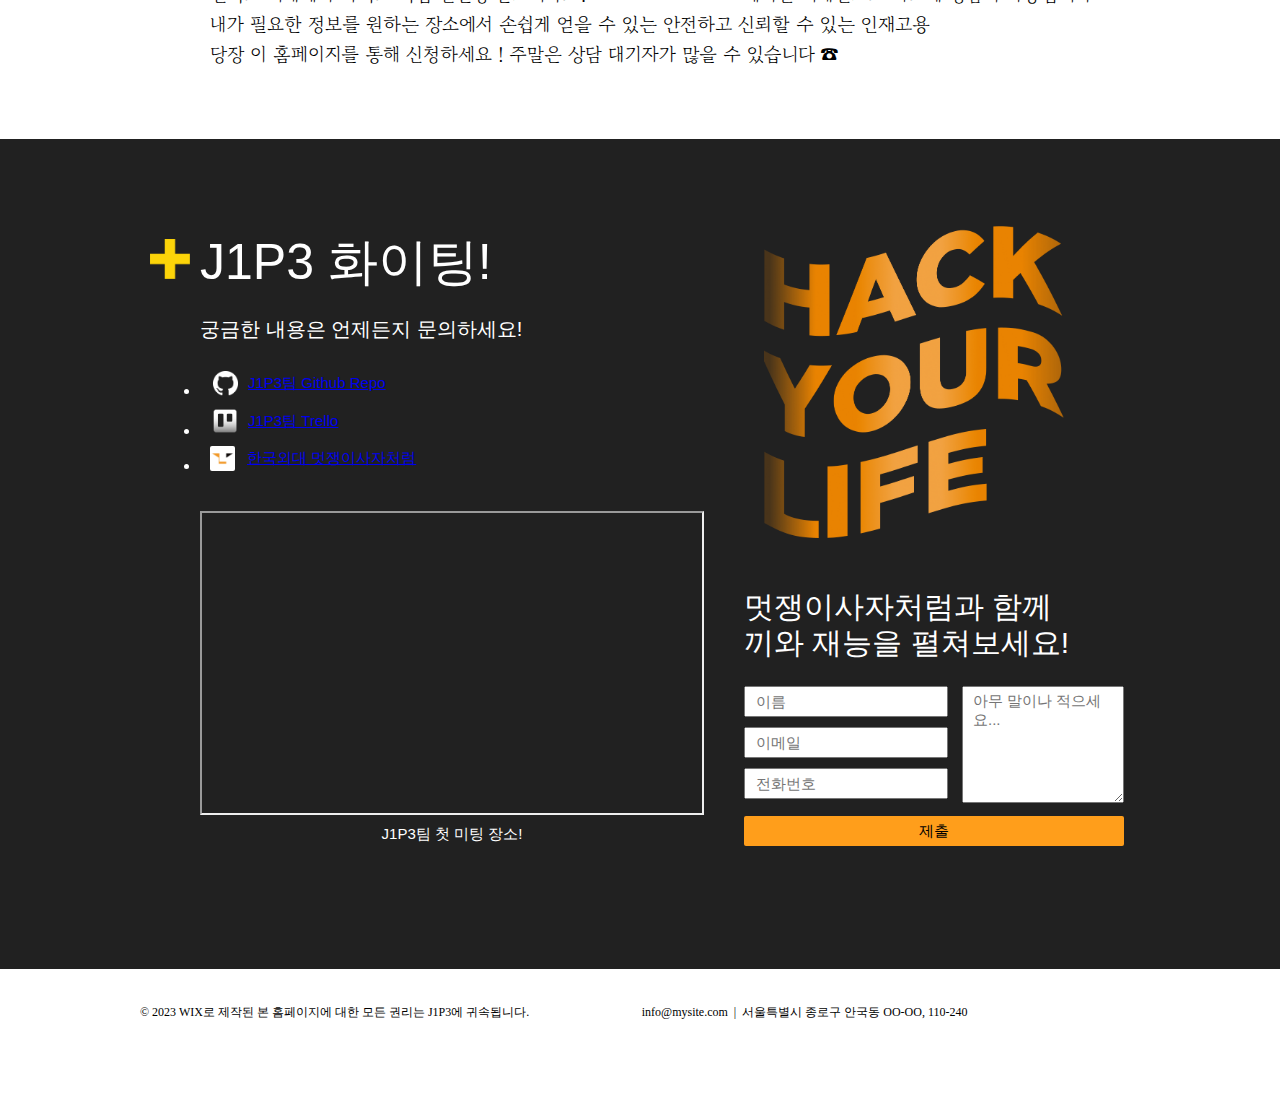
==== commit 577846de: "최신버전 pull" ====
--- a/index.html
+++ b/index.html
@@ -10,6 +10,10 @@
       rel="stylesheet"
     />
     <link rel="stylesheet" href="css/styles.css" />
+    <script
+      src="https://kit.fontawesome.com/c1d888e804.js"
+      crossorigin="anonymous"
+    ></script>
     <title>멋사 2주차 과제</title>
 
     <script
@@ -93,6 +97,7 @@
                     >MAIN</a
                   >
                 </li>
+
                 <li><a href="second.html" target="_self">FIND</a></li>
                 <li><a href="#" target="_self">SOMETHING</a></li>
               </ul>
@@ -217,13 +222,18 @@
           <div class="third_div-tex_container" id="ybox">
             <p class="third_div-text" style="font-size: 19px">
               우리가 어떤 민족입니까. 인류는 고조선때 부터 일을 시작하였습니다
-              이제 우리생활에서  <span style=" color: orange; font-size: 19px; font-weight: bold;"> Job
-              </span>  은 필수입니다 <br />
-              언택트 시대에서 아직도 직접 컨설팅 받으시나요? 
-              <span style=" color: orange; font-size: 19px; font-weight: bold;">Creative
-              Corner</span> 에서는 비대면으로 빠르게 상담이 가능합니다 <br />
-              내가 필요한 정보를 원하는 장소에서 손쉽게 얻을 수 있는
-              안전하고 신뢰할 수 있는 인재고용<br />
+              이제 우리생활에서
+              <span style="color: orange; font-size: 19px; font-weight: bold">
+                Job
+              </span>
+              은 필수입니다 <br />
+              언택트 시대에서 아직도 직접 컨설팅 받으시나요?
+              <span style="color: orange; font-size: 19px; font-weight: bold"
+                >Creative Corner</span
+              >
+              에서는 비대면으로 빠르게 상담이 가능합니다 <br />
+              내가 필요한 정보를 원하는 장소에서 손쉽게 얻을 수 있는 안전하고
+              신뢰할 수 있는 인재고용<br />
               당장 이 홈페이지를 통해 신청하세요 ! 주말은 상담 대기자가 많을 수
               있습니다 ☎ <br />
             </p>
@@ -357,10 +367,5 @@
         </div>
       </footer>
     </div>
-    <!-- script태그는 아이콘을 불러오기 위한 태그임 -->
-    <script
-      src="https://kit.fontawesome.com/6478f529f2.js"
-      crossorigin="anonymous"
-    ></script>
   </body>
 </html>
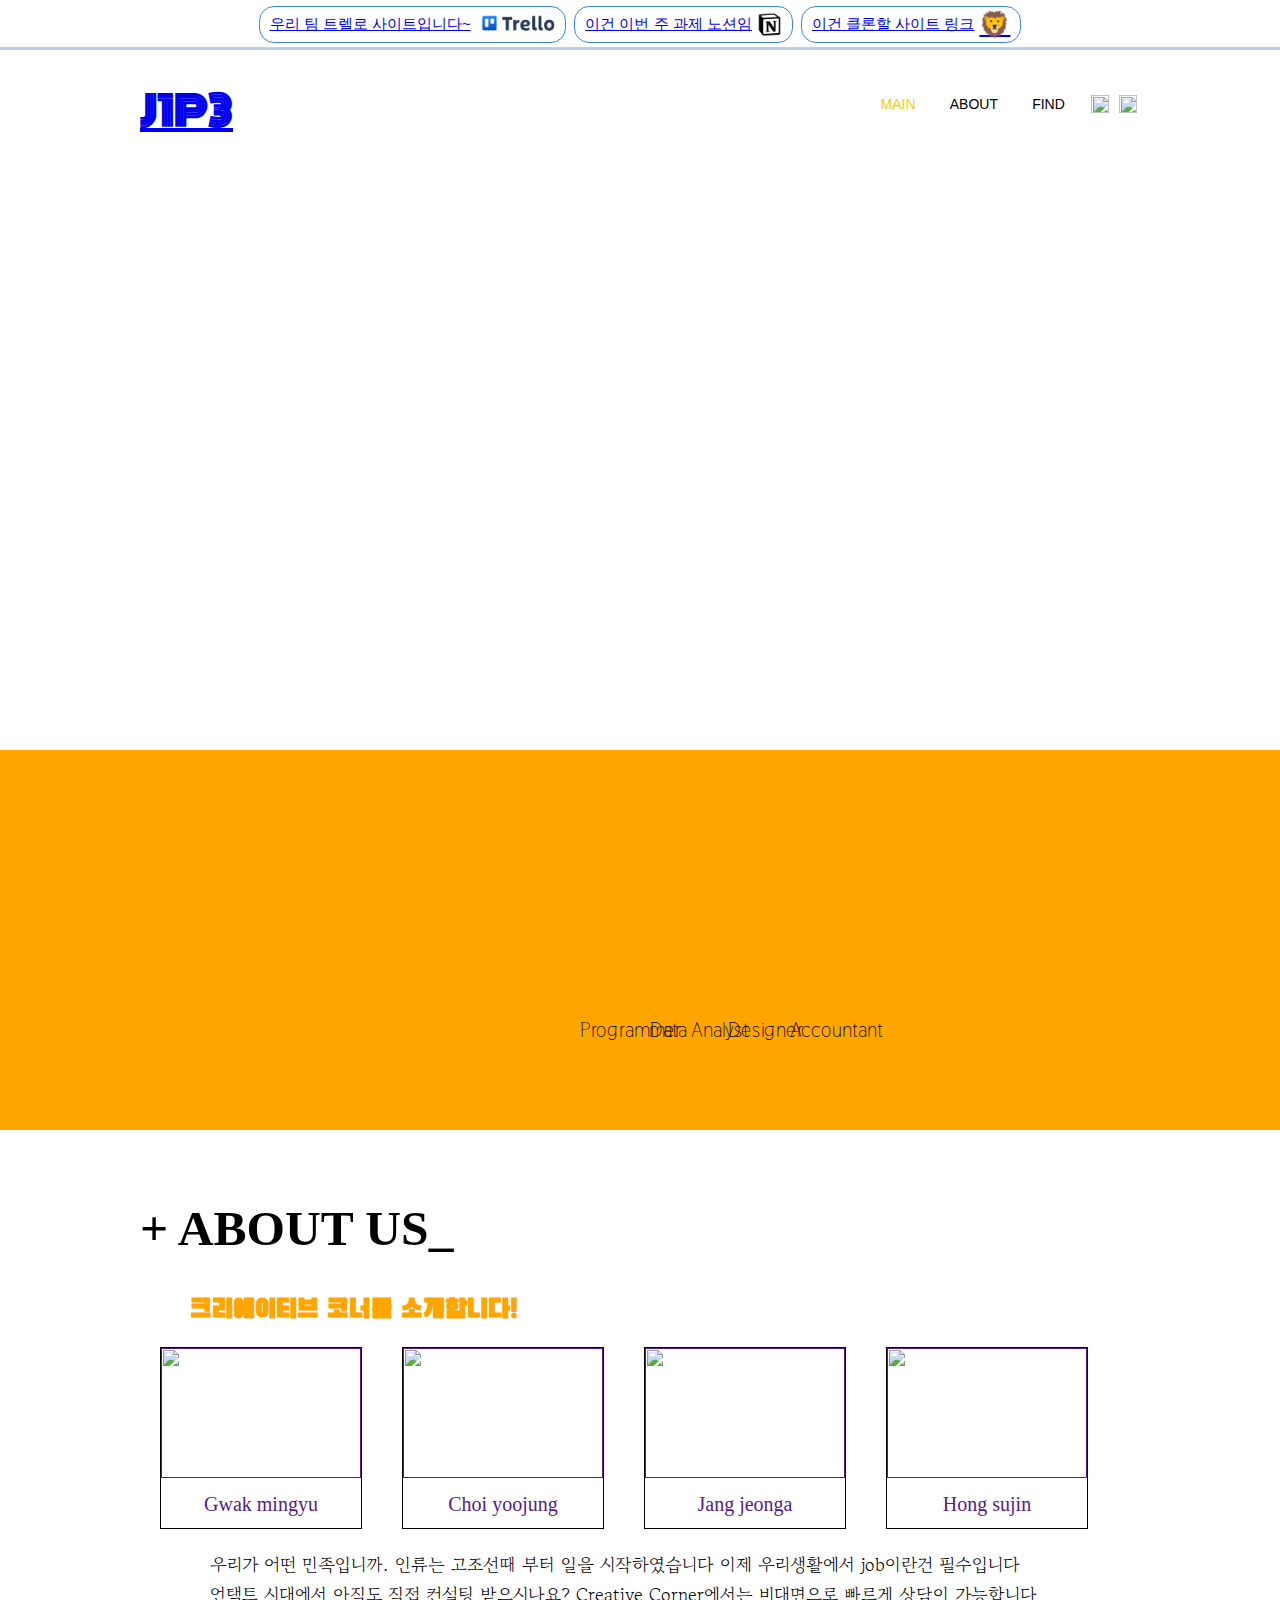
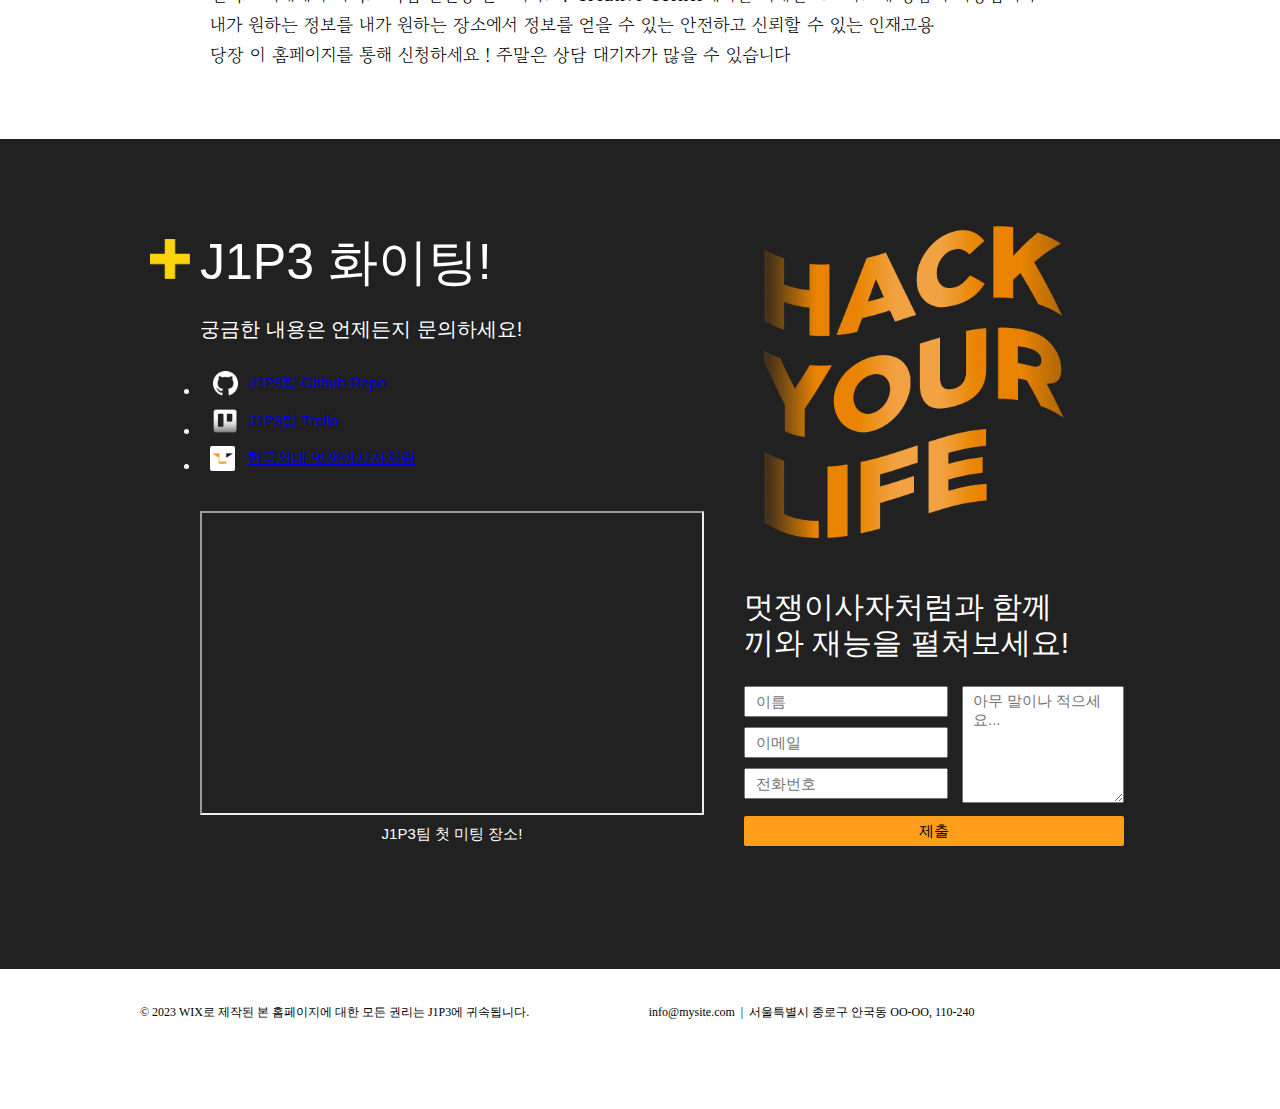
==== commit 4f001221: "유정 변경사항 적용" ====
--- a/index.html
+++ b/index.html
@@ -10,10 +10,6 @@
       rel="stylesheet"
     />
     <link rel="stylesheet" href="css/styles.css" />
-    <script
-      src="https://kit.fontawesome.com/c1d888e804.js"
-      crossorigin="anonymous"
-    ></script>
     <title>멋사 2주차 과제</title>
 
     <script
@@ -68,7 +64,7 @@
           <!--header 부분-->
           <div class="top_container">
             <h1 class="title">
-              <span>J1P3</span>
+              <span><a href="index.html" target="_self">J1P3</a></span>
             </h1>
             <div class="sns">
               <ul>
@@ -97,9 +93,8 @@
                     >MAIN</a
                   >
                 </li>
-
+                <li><a href="third.html" target="_self">ABOUT</a></li>
                 <li><a href="second.html" target="_self">FIND</a></li>
-                <li><a href="#" target="_self">SOMETHING</a></li>
               </ul>
             </div>
           </div>
@@ -126,8 +121,8 @@
               <p>& We are J1P3 Team ❛ᴗ❛</p>
             </div>
             <div class="fc_btn">
+              <button onclick="location.href='third.html'">ABOUT LIKELION</button>
               <button onclick="location.href='second.html'">FIND TALENT</button>
-              <button onclick="">SOMETHING</button>
             </div>
           </div>
         </div>
@@ -181,7 +176,7 @@
             <div class="aa">
               <a href=""
                 ><img
-                  src="img/main/third_dev/파이리.png"
+                  src="img/main/third_dev/elsa.jpeg"
                   width="100%"
                   height="130px"
                 />
@@ -191,7 +186,7 @@
             <div class="aa">
               <a href=""
                 ><img
-                  src="img/main/third_dev/심바.jpeg"
+                  src="img/main/third_dev/brooni.png"
                   width="100%"
                   height="130px"
                 />
@@ -201,7 +196,7 @@
             <div class="aa">
               <a href=""
                 ><img
-                  src="img/main/third_dev/짤랑이1.jpeg"
+                  src="img/main/third_dev/olaf.jpeg"
                   width="100%"
                   height="130px"
                 />
@@ -211,7 +206,7 @@
             <div class="aa">
               <a href=""
                 ><img
-                  src="img/main/third_dev/뚱랑이1.jpeg"
+                  src="img/main/third_dev/deer.jpeg"
                   width="100%"
                   height="130px"
                 />
@@ -220,22 +215,15 @@
             </div>
           </div>
           <div class="third_div-tex_container" id="ybox">
-            <p class="third_div-text" style="font-size: 19px">
+            <p class="third_div-text" style="font-size: 18px">
               우리가 어떤 민족입니까. 인류는 고조선때 부터 일을 시작하였습니다
-              이제 우리생활에서
-              <span style="color: orange; font-size: 19px; font-weight: bold">
-                Job
-              </span>
-              은 필수입니다 <br />
-              언택트 시대에서 아직도 직접 컨설팅 받으시나요?
-              <span style="color: orange; font-size: 19px; font-weight: bold"
-                >Creative Corner</span
-              >
-              에서는 비대면으로 빠르게 상담이 가능합니다 <br />
-              내가 필요한 정보를 원하는 장소에서 손쉽게 얻을 수 있는 안전하고
-              신뢰할 수 있는 인재고용<br />
+              이제 우리생활에서 job이란건 필수입니다 <br />
+              언택트 시대에서 아직도 직접 컨설팅 받으시나요? Creative
+              Corner에서는 비대면으로 빠르게 상담이 가능합니다 <br />
+              내가 원하는 정보를 내가 원하는 장소에서 정보를 얻을 수 있는
+              안전하고 신뢰할 수 있는 인재고용<br />
               당장 이 홈페이지를 통해 신청하세요 ! 주말은 상담 대기자가 많을 수
-              있습니다 ☎ <br />
+              있습니다 <br />
             </p>
           </div>
         </div>
@@ -360,12 +348,32 @@
             110-240
           </p>
           <div class="site_footer_icons">
-            <i class="fa-brands fa-facebook-f"></i>
-            <i class="fa-brands fa-twitter"></i>
-            <i class="fa-brands fa-instagram"></i>
+            <ul>
+              <li>
+                <a
+                  href="https://www.facebook.com/hufslikelion1/"
+                  target="_blank"
+                  ><img
+                    src="https://static.wixstatic.com/media/30646eb34311104aba036a018b9a226b.png/v1/fill/w_36,h_36,al_c,usm_0.66_1.00_0.01,enc_auto/30646eb34311104aba036a018b9a226b.png"
+                /></a>
+              </li>
+              <li>
+                <a
+                  href="https://www.instagram.com/likelion_hufs/"
+                  target="_blank"
+                  ><img
+                    src="https://static.wixstatic.com/media/d3645e6fa159b8ef24374656fc7b245a.png/v1/fill/w_36,h_36,al_c,usm_0.66_1.00_0.01,enc_auto/d3645e6fa159b8ef24374656fc7b245a.png"
+                /></a>
+              </li>
+            </ul>
           </div>
         </div>
       </footer>
     </div>
+    <!-- script태그는 아이콘을 불러오기 위한 태그임 -->
+    <script
+      src="https://kit.fontawesome.com/6478f529f2.js"
+      crossorigin="anonymous"
+    ></script>
   </body>
 </html>
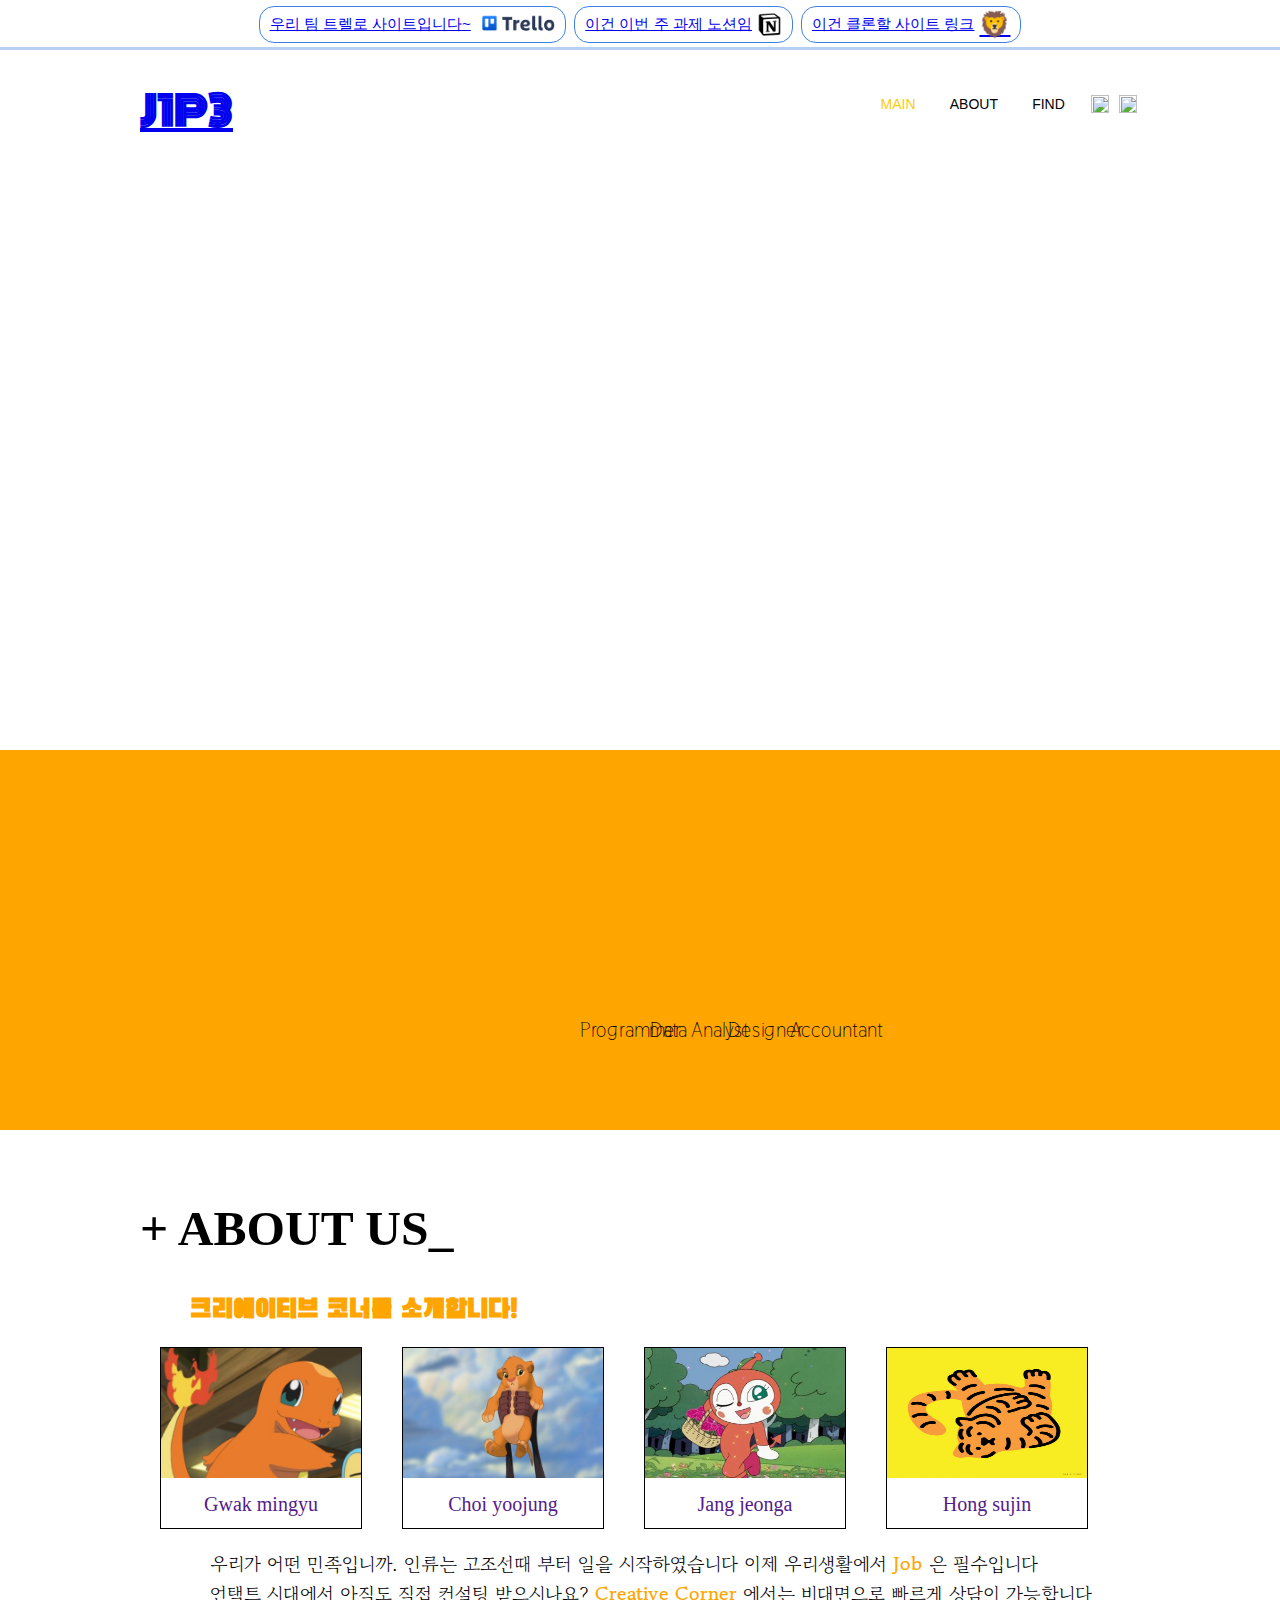
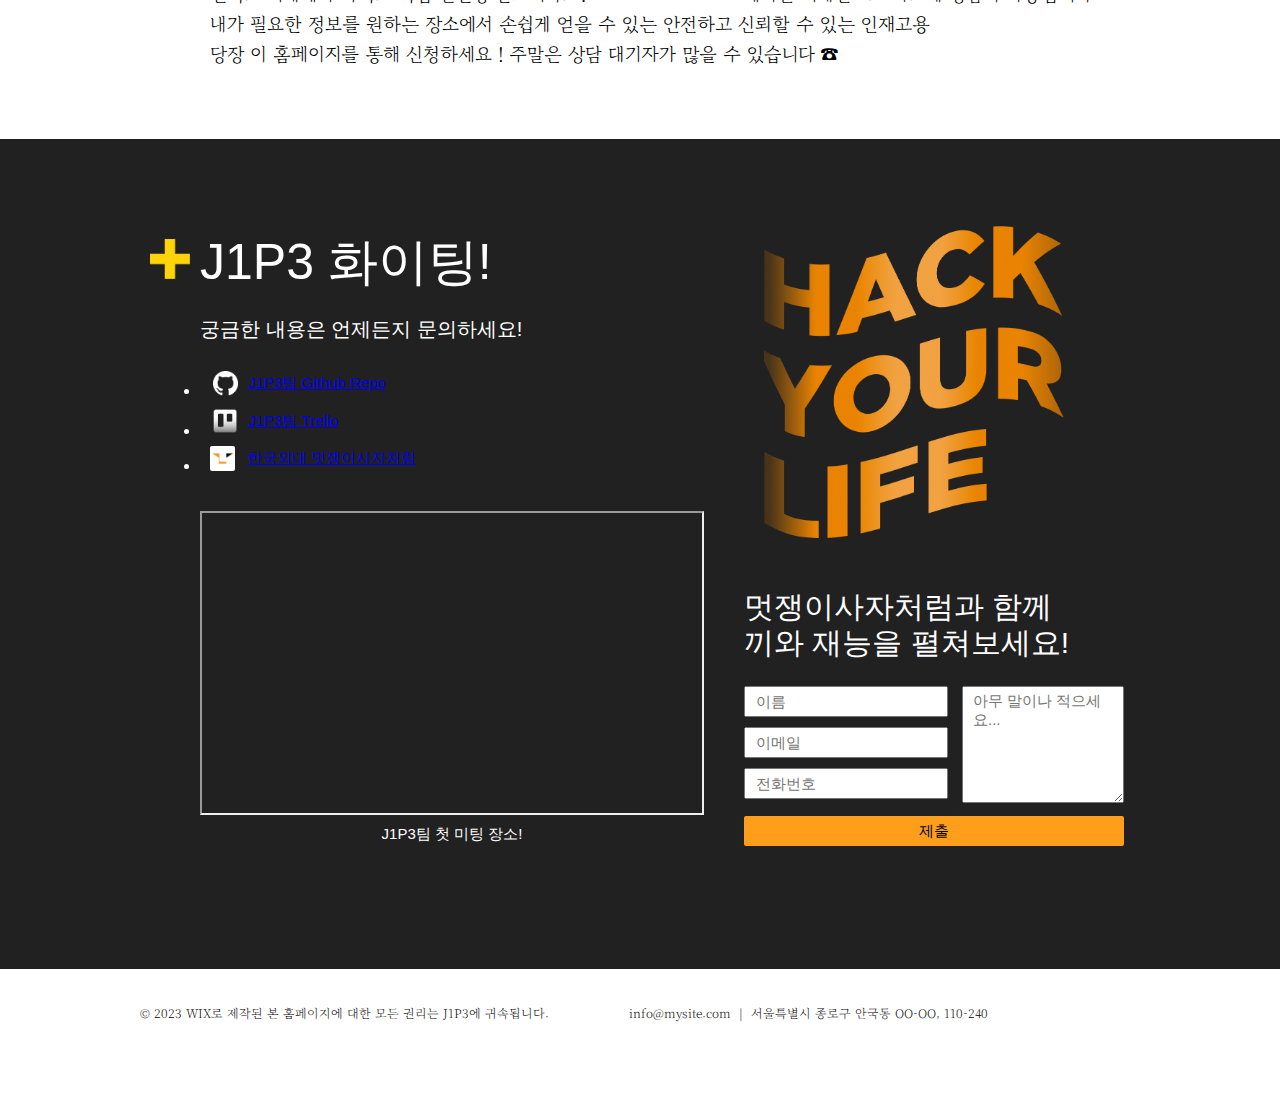
==== commit cce563a7: "수정: 푸터 글씨체,추가: 트위터아이콘" ====
--- a/index.html
+++ b/index.html
@@ -7,6 +7,10 @@
     <link rel="preconnect" href="https://fonts.gstatic.com" crossorigin />
     <link
       href="https://fonts.googleapis.com/css2?family=Grape+Nuts&family=Jua&family=Monoton&family=Rubik+Glitch&display=swap"
+      rel="stylesheet"
+    />
+    <link
+      href="https://fonts.googleapis.com/css2?family=Noto+Serif+KR:wght@200&display=swap"
       rel="stylesheet"
     />
     <link rel="stylesheet" href="css/styles.css" />
@@ -121,7 +125,9 @@
               <p>& We are J1P3 Team ❛ᴗ❛</p>
             </div>
             <div class="fc_btn">
-              <button onclick="location.href='third.html'">ABOUT LIKELION</button>
+              <button onclick="location.href='third.html'">
+                ABOUT LIKELION
+              </button>
               <button onclick="location.href='second.html'">FIND TALENT</button>
             </div>
           </div>
@@ -176,7 +182,7 @@
             <div class="aa">
               <a href=""
                 ><img
-                  src="img/main/third_dev/elsa.jpeg"
+                  src="img/main/third_dev/파이리.png"
                   width="100%"
                   height="130px"
                 />
@@ -186,7 +192,7 @@
             <div class="aa">
               <a href=""
                 ><img
-                  src="img/main/third_dev/brooni.png"
+                  src="img/main/third_dev/심바.jpeg"
                   width="100%"
                   height="130px"
                 />
@@ -196,7 +202,7 @@
             <div class="aa">
               <a href=""
                 ><img
-                  src="img/main/third_dev/olaf.jpeg"
+                  src="img/main/third_dev/짤랑이1.jpeg"
                   width="100%"
                   height="130px"
                 />
@@ -206,7 +212,7 @@
             <div class="aa">
               <a href=""
                 ><img
-                  src="img/main/third_dev/deer.jpeg"
+                  src="img/main/third_dev/뚱랑이1.jpeg"
                   width="100%"
                   height="130px"
                 />
@@ -215,15 +221,22 @@
             </div>
           </div>
           <div class="third_div-tex_container" id="ybox">
-            <p class="third_div-text" style="font-size: 18px">
+            <p class="third_div-text" style="font-size: 19px">
               우리가 어떤 민족입니까. 인류는 고조선때 부터 일을 시작하였습니다
-              이제 우리생활에서 job이란건 필수입니다 <br />
-              언택트 시대에서 아직도 직접 컨설팅 받으시나요? Creative
-              Corner에서는 비대면으로 빠르게 상담이 가능합니다 <br />
-              내가 원하는 정보를 내가 원하는 장소에서 정보를 얻을 수 있는
-              안전하고 신뢰할 수 있는 인재고용<br />
+              이제 우리생활에서
+              <span style="color: orange; font-size: 19px; font-weight: bold">
+                Job
+              </span>
+              은 필수입니다 <br />
+              언택트 시대에서 아직도 직접 컨설팅 받으시나요?
+              <span style="color: orange; font-size: 19px; font-weight: bold"
+                >Creative Corner</span
+              >
+              에서는 비대면으로 빠르게 상담이 가능합니다 <br />
+              내가 필요한 정보를 원하는 장소에서 손쉽게 얻을 수 있는 안전하고
+              신뢰할 수 있는 인재고용<br />
               당장 이 홈페이지를 통해 신청하세요 ! 주말은 상담 대기자가 많을 수
-              있습니다 <br />
+              있습니다 ☎ <br />
             </p>
           </div>
         </div>
@@ -358,6 +371,11 @@
                 /></a>
               </li>
               <li>
+                <img
+                  src="https://static.wixstatic.com/media/d090c1c8997ee76d531500a6002f81a2.png/v1/fill/w_20,h_20,al_c,usm_0.66_1.00_0.01,enc_auto/d090c1c8997ee76d531500a6002f81a2.png"
+                />
+              </li>
+              <li>
                 <a
                   href="https://www.instagram.com/likelion_hufs/"
                   target="_blank"
@@ -370,10 +388,5 @@
         </div>
       </footer>
     </div>
-    <!-- script태그는 아이콘을 불러오기 위한 태그임 -->
-    <script
-      src="https://kit.fontawesome.com/6478f529f2.js"
-      crossorigin="anonymous"
-    ></script>
   </body>
 </html>
